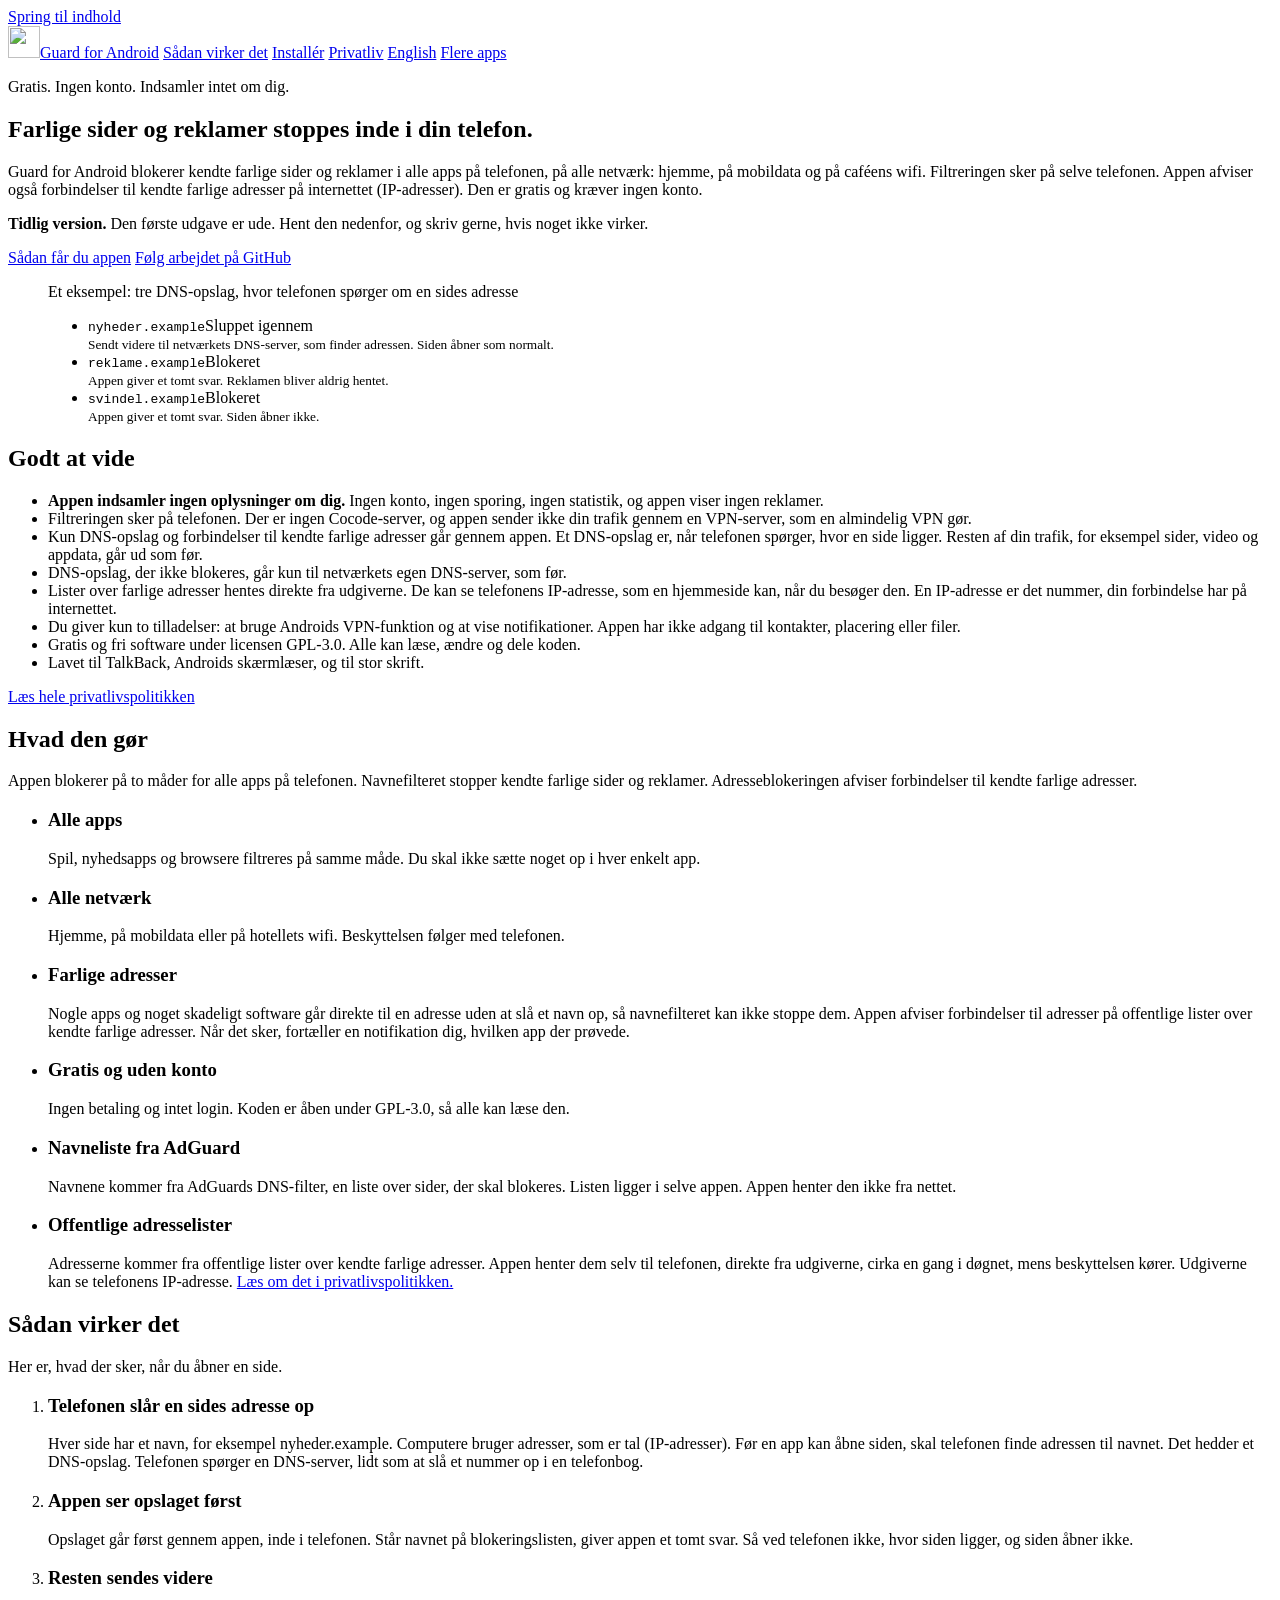
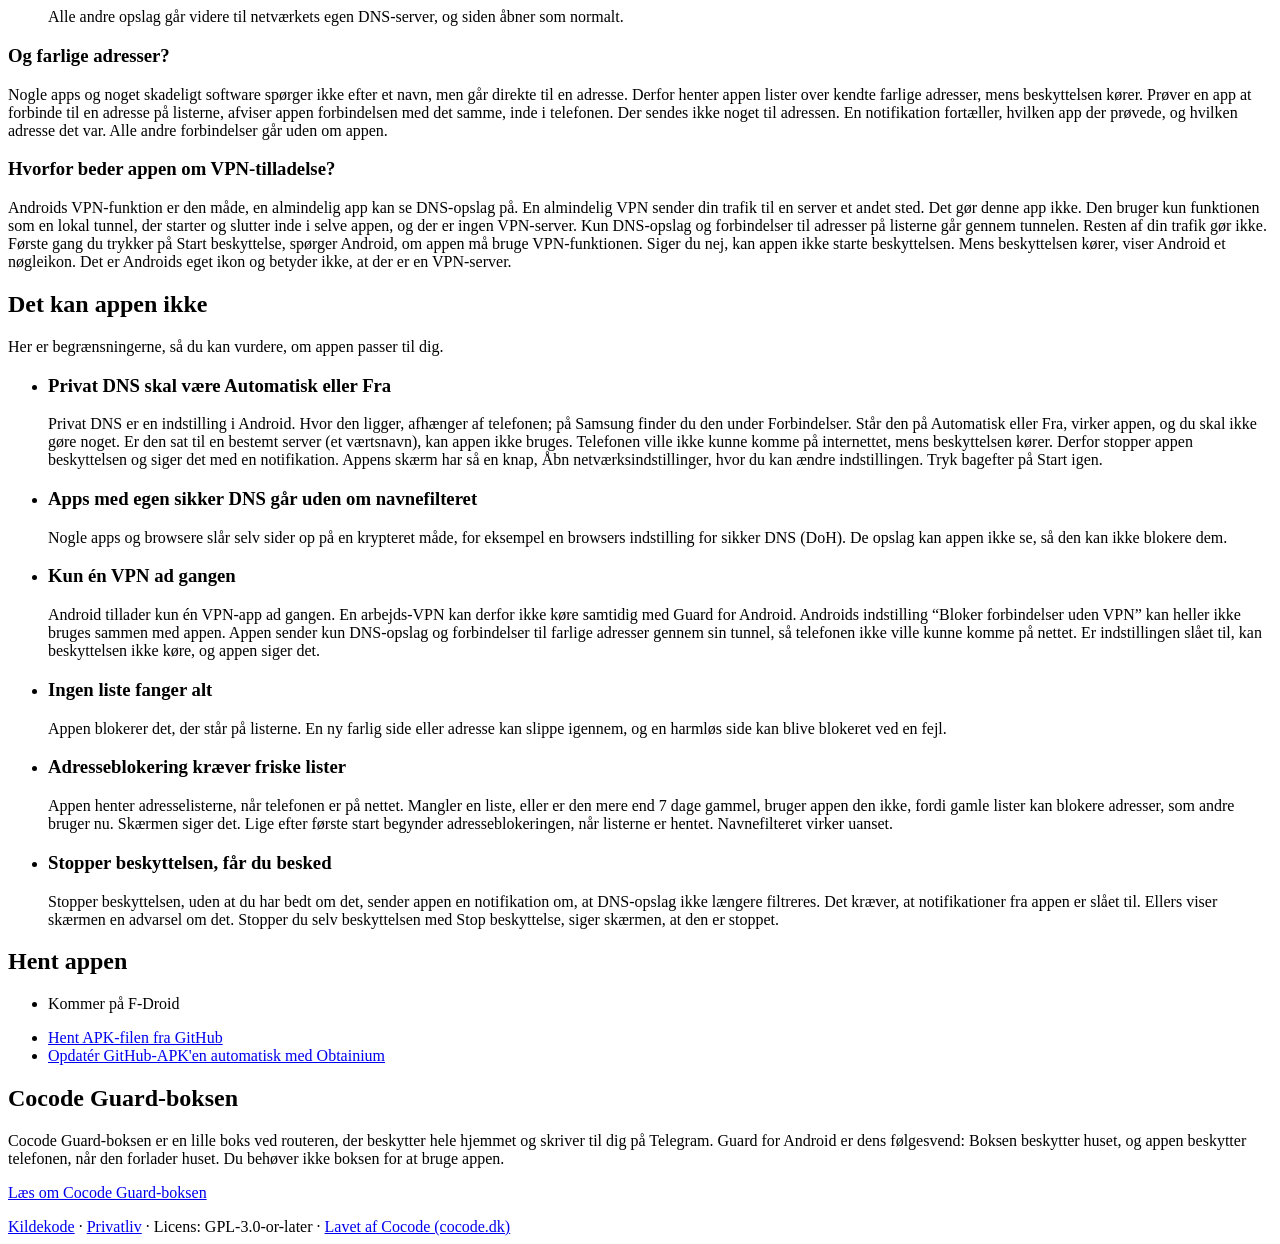
==== website/index.html @ 9f9aebf1 "chore: the cocode-apps publishing standard on the site, README and store listing - Site: the shared " ====
<!DOCTYPE html>
<html lang="da">
<head>
<meta charset="utf-8">
<meta name="viewport" content="width=device-width, initial-scale=1">
<title>Guard for Android: blokerer farlige sider og reklamer i alle apps</title>
<meta name="description" content="Gratis app, der blokerer farlige sider, farlige adresser og reklamer i alle apps på Android, på alle netværk. Den virker på telefonen, uden konto og uden en server, som vi driver. Den første version er ude.">
<meta name="theme-color" content="#0f1e36">
<link rel="canonical" href="https://android.guard.cocode.dk/">
<link rel="alternate" hreflang="da" href="https://android.guard.cocode.dk/">
<link rel="alternate" hreflang="en" href="https://android.guard.cocode.dk/en/">
<link rel="alternate" hreflang="x-default" href="https://android.guard.cocode.dk/">
<meta property="og:type" content="website">
<meta property="og:site_name" content="Guard for Android">
<meta property="og:title" content="Guard for Android: blokerer farlige sider og reklamer i alle apps">
<meta property="og:description" content="Gratis app, der blokerer farlige sider, farlige adresser og reklamer i alle apps på Android, på alle netværk. Den virker på telefonen, uden konto og uden en server, som vi driver. Den første version er ude.">
<meta property="og:url" content="https://android.guard.cocode.dk/">
<meta property="og:image" content="https://android.guard.cocode.dk/img/share.png">
<meta property="og:image:width" content="1024">
<meta property="og:image:height" content="500">
<meta property="og:image:alt" content="Guard for Android: ikonet og appens navn">
<meta name="twitter:card" content="summary_large_image">
<meta property="og:locale" content="da_DK">
<meta property="og:locale:alternate" content="en_GB">
<link rel="icon" type="image/svg+xml" href="/favicon.svg">
<link rel="preload" href="/fonts/schibsted-grotesk-latin.woff2" as="font" type="font/woff2" crossorigin>
<link rel="stylesheet" href="/styles.css">
<script type="application/ld+json">
{
 "@context": "https://schema.org",
 "@type": "MobileApplication",
 "name": "Guard for Android",
 "description": "Gratis app, der blokerer farlige sider, farlige adresser og reklamer i alle apps på Android, på alle netværk. Den virker på telefonen, uden konto og uden en server, som vi driver. Den første version er ude.",
 "url": "https://android.guard.cocode.dk/",
 "operatingSystem": "Android",
 "applicationCategory": "SecurityApplication",
 "inLanguage": "da",
 "offers": {
  "@type": "Offer",
  "price": "0",
  "priceCurrency": "DKK"
 },
 "author": {
  "@type": "Person",
  "name": "Babak Bandpey",
  "url": "https://cocode.dk"
 },
 "license": "https://www.gnu.org/licenses/gpl-3.0.html"
}
</script>
<script type="module" src="/webmcp.js"></script>
</head>
<body>
<header class="night">
  <div class="wrap bar">
    <!-- cocode-apps:nav:start -->
<link rel="stylesheet" href="/css/cocode-nav.css">
<a class="skip" href="#main">Spring til indhold</a>
<nav class="cocode-nav" aria-label="Guard for Android">
  <a class="brand" href="/" data-nav="home" aria-current="page"><img src="/img/icon.png" alt="" width="32" height="32">Guard for Android</a>
  <a href="/#how" data-nav="how">Sådan virker det</a>
  <a href="/#install" data-nav="install">Installér</a>
  <a href="/privacy/" data-nav="privacy">Privatliv</a>
  <a href="/en/" hreflang="en" lang="en" data-nav="lang">English</a>
  <a href="https://cocode.dk/" data-nav="more">Flere apps</a>
</nav>
<!-- cocode-apps:nav:end -->
  </div>
</header>
<main id="main" tabindex="-1">
<section class="night hero">
  <div class="wrap hero-grid">
    <div>
      <p class="eyebrow">Gratis. Ingen konto. Indsamler intet om dig.</p>
      <h1>Farlige sider og reklamer stoppes inde i din telefon.</h1>
      <p class="lede">Guard for Android blokerer kendte farlige sider og reklamer i alle apps på telefonen, på alle netværk: hjemme, på mobildata og på caféens wifi. Filtreringen sker på selve telefonen. Appen afviser også forbindelser til kendte farlige adresser på internettet (IP-adresser). Den er gratis og kræver ingen konto.</p>
      <p class="status"><strong>Tidlig version.</strong> Den første udgave er ude. Hent den nedenfor, og skriv gerne, hvis noget ikke virker.</p>
      <div class="actions">
        <a class="btn" href="#install">Sådan får du appen</a>
        <a class="more" href="https://github.com/cocodedk/guard-android">Følg arbejdet på GitHub</a>
      </div>
    </div>
    <figure class="log">
      <figcaption>Et eksempel: tre DNS-opslag, hvor telefonen spørger om en sides adresse</figcaption>
      <ul role="list">
        <li><div class="row"><code>nyheder.example</code><span class="tag">Sluppet igennem</span></div><small>Sendt videre til netværkets DNS-server, som finder adressen. Siden åbner som normalt.</small></li>
        <li><div class="row"><code>reklame.example</code><span class="tag block">Blokeret</span></div><small>Appen giver et tomt svar. Reklamen bliver aldrig hentet.</small></li>
        <li><div class="row"><code>svindel.example</code><span class="tag block">Blokeret</span></div><small>Appen giver et tomt svar. Siden åbner ikke.</small></li>
      </ul>
    </figure>
  </div>
</section>

<section class="day" id="privacy-short" aria-labelledby="h-privacy">
  <div class="wrap">
    <h2 id="h-privacy">Godt at vide</h2>
    <ul class="checks" role="list">
      <li><strong>Appen indsamler ingen oplysninger om dig.</strong> Ingen konto, ingen sporing, ingen statistik, og appen viser ingen reklamer.</li>
      <li>Filtreringen sker på telefonen. Der er ingen Cocode-server, og appen sender ikke din trafik gennem en VPN-server, som en almindelig VPN gør.</li>
      <li>Kun DNS-opslag og forbindelser til kendte farlige adresser går gennem appen. Et DNS-opslag er, når telefonen spørger, hvor en side ligger. Resten af din trafik, for eksempel sider, video og appdata, går ud som før.</li>
      <li>DNS-opslag, der ikke blokeres, går kun til netværkets egen DNS-server, som før.</li>
      <li>Lister over farlige adresser hentes direkte fra udgiverne. De kan se telefonens IP-adresse, som en hjemmeside kan, når du besøger den. En IP-adresse er det nummer, din forbindelse har på internettet.</li>
      <li>Du giver kun to tilladelser: at bruge Androids VPN-funktion og at vise notifikationer. Appen har ikke adgang til kontakter, placering eller filer.</li>
      <li>Gratis og fri software under licensen GPL-3.0. Alle kan læse, ændre og dele koden.</li>
      <li>Lavet til TalkBack, Androids skærmlæser, og til stor skrift.</li>
    </ul>
    <p class="after"><a href="/privacy/">Læs hele privatlivspolitikken</a></p>
  </div>
</section>

<section class="day mist" id="what" aria-labelledby="h-what">
  <div class="wrap">
    <h2 id="h-what">Hvad den gør</h2>
    <p class="intro">Appen blokerer på to måder for alle apps på telefonen. Navnefilteret stopper kendte farlige sider og reklamer. Adresseblokeringen afviser forbindelser til kendte farlige adresser.</p>
    <ul class="cards" role="list">
      <li><h3>Alle apps</h3><p>Spil, nyhedsapps og browsere filtreres på samme måde. Du skal ikke sætte noget op i hver enkelt app.</p></li>
      <li><h3>Alle netværk</h3><p>Hjemme, på mobildata eller på hotellets wifi. Beskyttelsen følger med telefonen.</p></li>
      <li><h3>Farlige adresser</h3><p>Nogle apps og noget skadeligt software går direkte til en adresse uden at slå et navn op, så navnefilteret kan ikke stoppe dem. Appen afviser forbindelser til adresser på offentlige lister over kendte farlige adresser. Når det sker, fortæller en notifikation dig, hvilken app der prøvede.</p></li>
      <li><h3>Gratis og uden konto</h3><p>Ingen betaling og intet login. Koden er åben under GPL-3.0, så alle kan læse den.</p></li>
      <li><h3>Navneliste fra AdGuard</h3><p>Navnene kommer fra AdGuards DNS-filter, en liste over sider, der skal blokeres. Listen ligger i selve appen. Appen henter den ikke fra nettet.</p></li>
      <li><h3>Offentlige adresselister</h3><p>Adresserne kommer fra offentlige lister over kendte farlige adresser. Appen henter dem selv til telefonen, direkte fra udgiverne, cirka en gang i døgnet, mens beskyttelsen kører. Udgiverne kan se telefonens IP-adresse. <a href="/privacy/">Læs om det i privatlivspolitikken.</a></p></li>
    </ul>
  </div>
</section>

<section class="day" id="how" aria-labelledby="h-how">
  <div class="wrap">
    <h2 id="h-how">Sådan virker det</h2>
    <p class="intro">Her er, hvad der sker, når du åbner en side.</p>
    <ol class="steps" role="list">
      <li><h3>Telefonen slår en sides adresse op</h3><p>Hver side har et navn, for eksempel nyheder.example. Computere bruger adresser, som er tal (IP-adresser). Før en app kan åbne siden, skal telefonen finde adressen til navnet. Det hedder et DNS-opslag. Telefonen spørger en DNS-server, lidt som at slå et nummer op i en telefonbog.</p></li>
      <li><h3>Appen ser opslaget først</h3><p>Opslaget går først gennem appen, inde i telefonen. Står navnet på blokeringslisten, giver appen et tomt svar. Så ved telefonen ikke, hvor siden ligger, og siden åbner ikke.</p></li>
      <li><h3>Resten sendes videre</h3><p>Alle andre opslag går videre til netværkets egen DNS-server, og siden åbner som normalt.</p></li>
    </ol>
    <div class="why">
      <h3>Og farlige adresser?</h3>
      <p>Nogle apps og noget skadeligt software spørger ikke efter et navn, men går direkte til en adresse. Derfor henter appen lister over kendte farlige adresser, mens beskyttelsen kører. Prøver en app at forbinde til en adresse på listerne, afviser appen forbindelsen med det samme, inde i telefonen. Der sendes ikke noget til adressen. En notifikation fortæller, hvilken app der prøvede, og hvilken adresse det var. Alle andre forbindelser går uden om appen.</p>
    </div>
    <div class="why">
      <h3>Hvorfor beder appen om VPN-tilladelse?</h3>
      <p>Androids VPN-funktion er den måde, en almindelig app kan se DNS-opslag på. En almindelig VPN sender din trafik til en server et andet sted. Det gør denne app ikke. Den bruger kun funktionen som en lokal tunnel, der starter og slutter inde i selve appen, og der er ingen VPN-server. Kun DNS-opslag og forbindelser til adresser på listerne går gennem tunnelen. Resten af din trafik gør ikke. Første gang du trykker på Start beskyttelse, spørger Android, om appen må bruge VPN-funktionen. Siger du nej, kan appen ikke starte beskyttelsen. Mens beskyttelsen kører, viser Android et nøgleikon. Det er Androids eget ikon og betyder ikke, at der er en VPN-server.</p>
    </div>
  </div>
</section>


<section class="day mist" id="limits" aria-labelledby="h-limits">
  <div class="wrap">
    <h2 id="h-limits">Det kan appen ikke</h2>
    <p class="intro">Her er begrænsningerne, så du kan vurdere, om appen passer til dig.</p>
    <ul class="cards" role="list">
      <li><h3>Privat DNS skal være Automatisk eller Fra</h3><p>Privat DNS er en indstilling i Android. Hvor den ligger, afhænger af telefonen; på Samsung finder du den under Forbindelser. Står den på Automatisk eller Fra, virker appen, og du skal ikke gøre noget. Er den sat til en bestemt server (et værtsnavn), kan appen ikke bruges. Telefonen ville ikke kunne komme på internettet, mens beskyttelsen kører. Derfor stopper appen beskyttelsen og siger det med en notifikation. Appens skærm har så en knap, Åbn netværksindstillinger, hvor du kan ændre indstillingen. Tryk bagefter på Start igen.</p></li>
      <li><h3>Apps med egen sikker DNS går uden om navnefilteret</h3><p>Nogle apps og browsere slår selv sider op på en krypteret måde, for eksempel en browsers indstilling for sikker DNS (DoH). De opslag kan appen ikke se, så den kan ikke blokere dem.</p></li>
      <li><h3>Kun én VPN ad gangen</h3><p>Android tillader kun én VPN-app ad gangen. En arbejds-VPN kan derfor ikke køre samtidig med Guard for Android. Androids indstilling “Bloker forbindelser uden VPN” kan heller ikke bruges sammen med appen. Appen sender kun DNS-opslag og forbindelser til farlige adresser gennem sin tunnel, så telefonen ikke ville kunne komme på nettet. Er indstillingen slået til, kan beskyttelsen ikke køre, og appen siger det.</p></li>
      <li><h3>Ingen liste fanger alt</h3><p>Appen blokerer det, der står på listerne. En ny farlig side eller adresse kan slippe igennem, og en harmløs side kan blive blokeret ved en fejl.</p></li>
      <li><h3>Adresseblokering kræver friske lister</h3><p>Appen henter adresselisterne, når telefonen er på nettet. Mangler en liste, eller er den mere end 7 dage gammel, bruger appen den ikke, fordi gamle lister kan blokere adresser, som andre bruger nu. Skærmen siger det. Lige efter første start begynder adresseblokeringen, når listerne er hentet. Navnefilteret virker uanset.</p></li>
      <li><h3>Stopper beskyttelsen, får du besked</h3><p>Stopper beskyttelsen, uden at du har bedt om det, sender appen en notifikation om, at DNS-opslag ikke længere filtreres. Det kræver, at notifikationer fra appen er slået til. Ellers viser skærmen en advarsel om det. Stopper du selv beskyttelsen med Stop beskyttelse, siger skærmen, at den er stoppet.</p></li>
    </ul>
  </div>
</section>

<section class="day" id="install" aria-labelledby="h-install">
  <div class="wrap">
    <h2 id="h-install">Hent appen</h2>
    <!-- cocode-apps:install:start -->
<ul class="install" role="list">
  <li><p class="fdroid-soon">Kommer på F-Droid</p></li>
  <li><a href="https://github.com/cocodedk/guard-android/releases/latest/download/GuardAndroid.apk">Hent APK-filen fra GitHub</a></li>
  <li><a href="https://apps.obtainium.imranr.dev/redirect?r=obtainium://add/https://github.com/cocodedk/guard-android">Opdatér GitHub-APK&#x27;en automatisk med Obtainium</a></li>
</ul>
<!-- cocode-apps:install:end -->
  </div>
</section>

<section class="day mist" id="box" aria-labelledby="h-box">
  <div class="wrap">
    <h2 id="h-box">Cocode Guard-boksen</h2>
    <p class="box-text">Cocode Guard-boksen er en lille boks ved routeren, der beskytter hele hjemmet og skriver til dig på Telegram. Guard for Android er dens følgesvend: Boksen beskytter huset, og appen beskytter telefonen, når den forlader huset. Du behøver ikke boksen for at bruge appen.</p>
    <p class="box-link"><a class="btn dark" href="https://guard.cocode.dk/">Læs om Cocode Guard-boksen</a></p>
  </div>
</section>
</main>

<div class="night"><div class="wrap foot"><!-- cocode-apps:footer:start -->
<footer class="cocode-footer">
  <a href="https://github.com/cocodedk/guard-android">Kildekode</a> ·
  <a href="/privacy/">Privatliv</a> ·
  Licens: GPL-3.0-or-later ·
  <a href="https://cocode.dk/">Lavet af Cocode (cocode.dk)</a>
</footer>
<!-- cocode-apps:footer:end --></div></div>
</body>
</html>
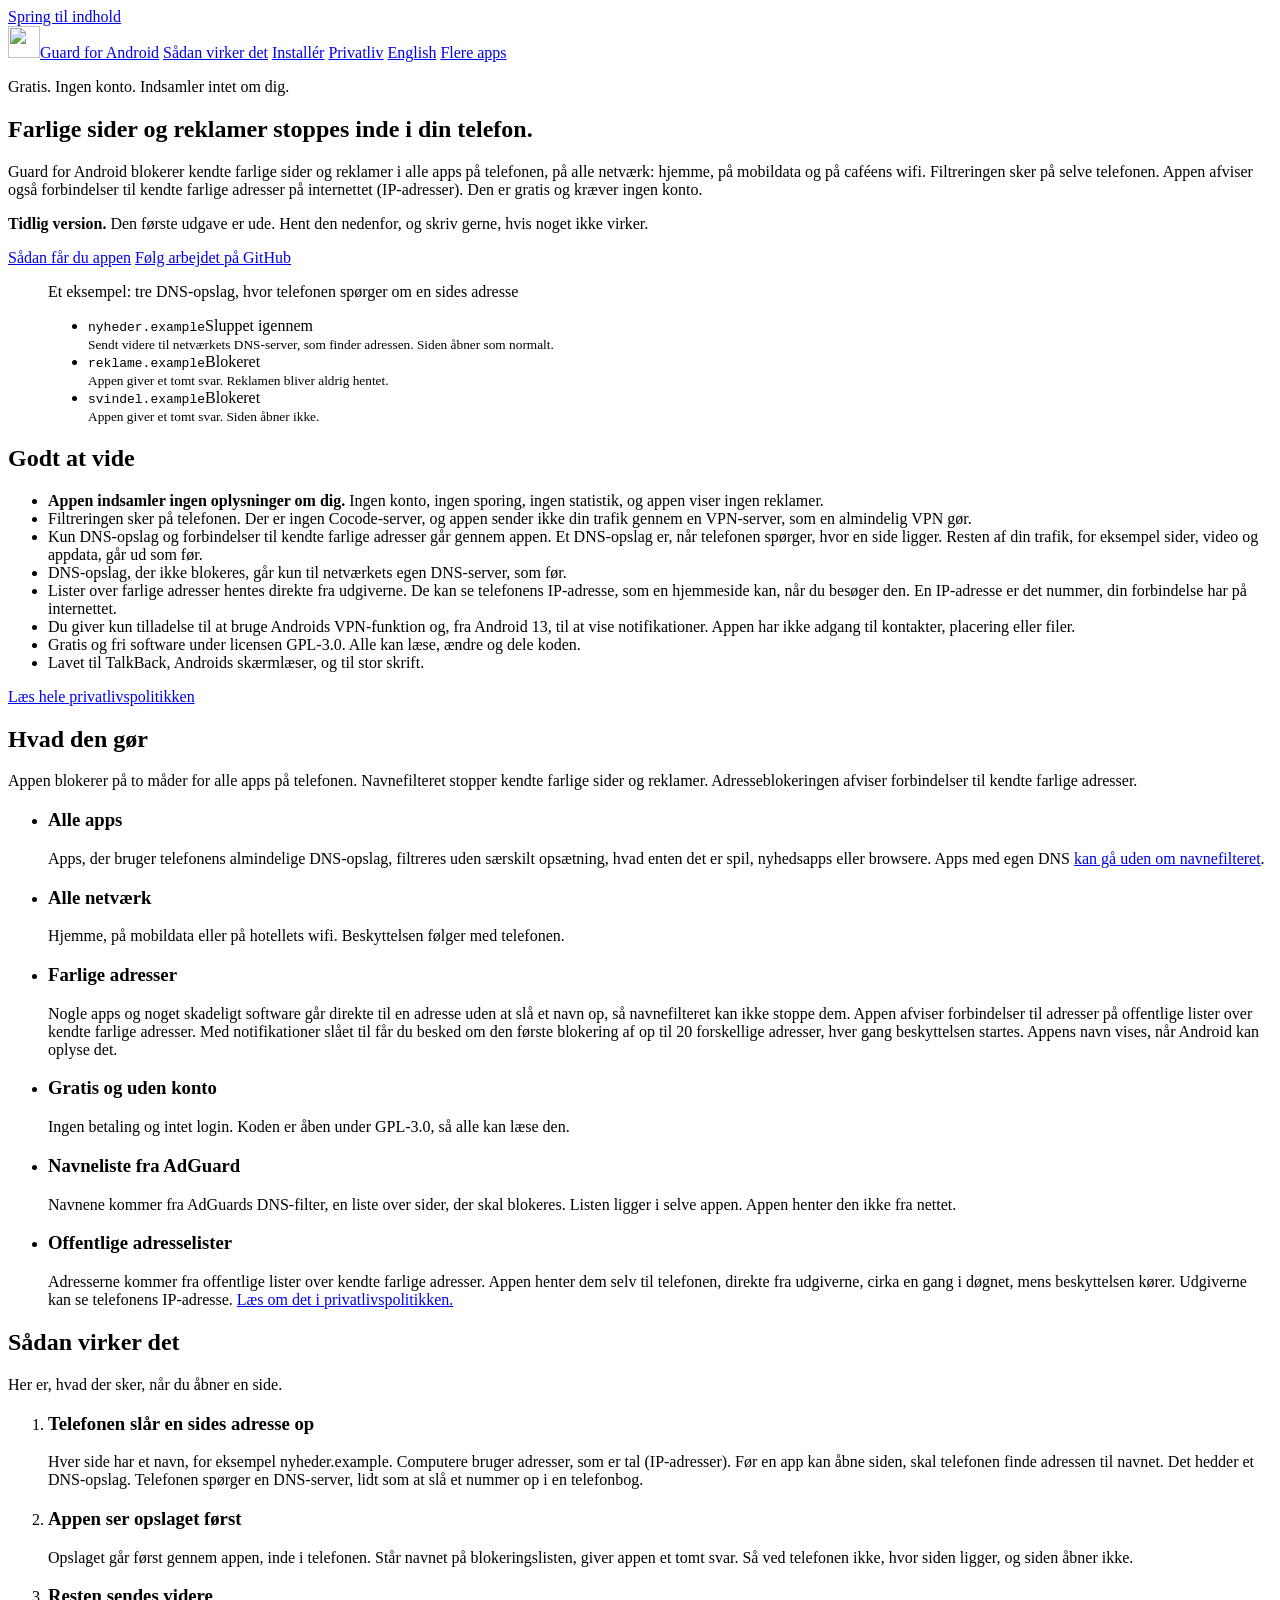
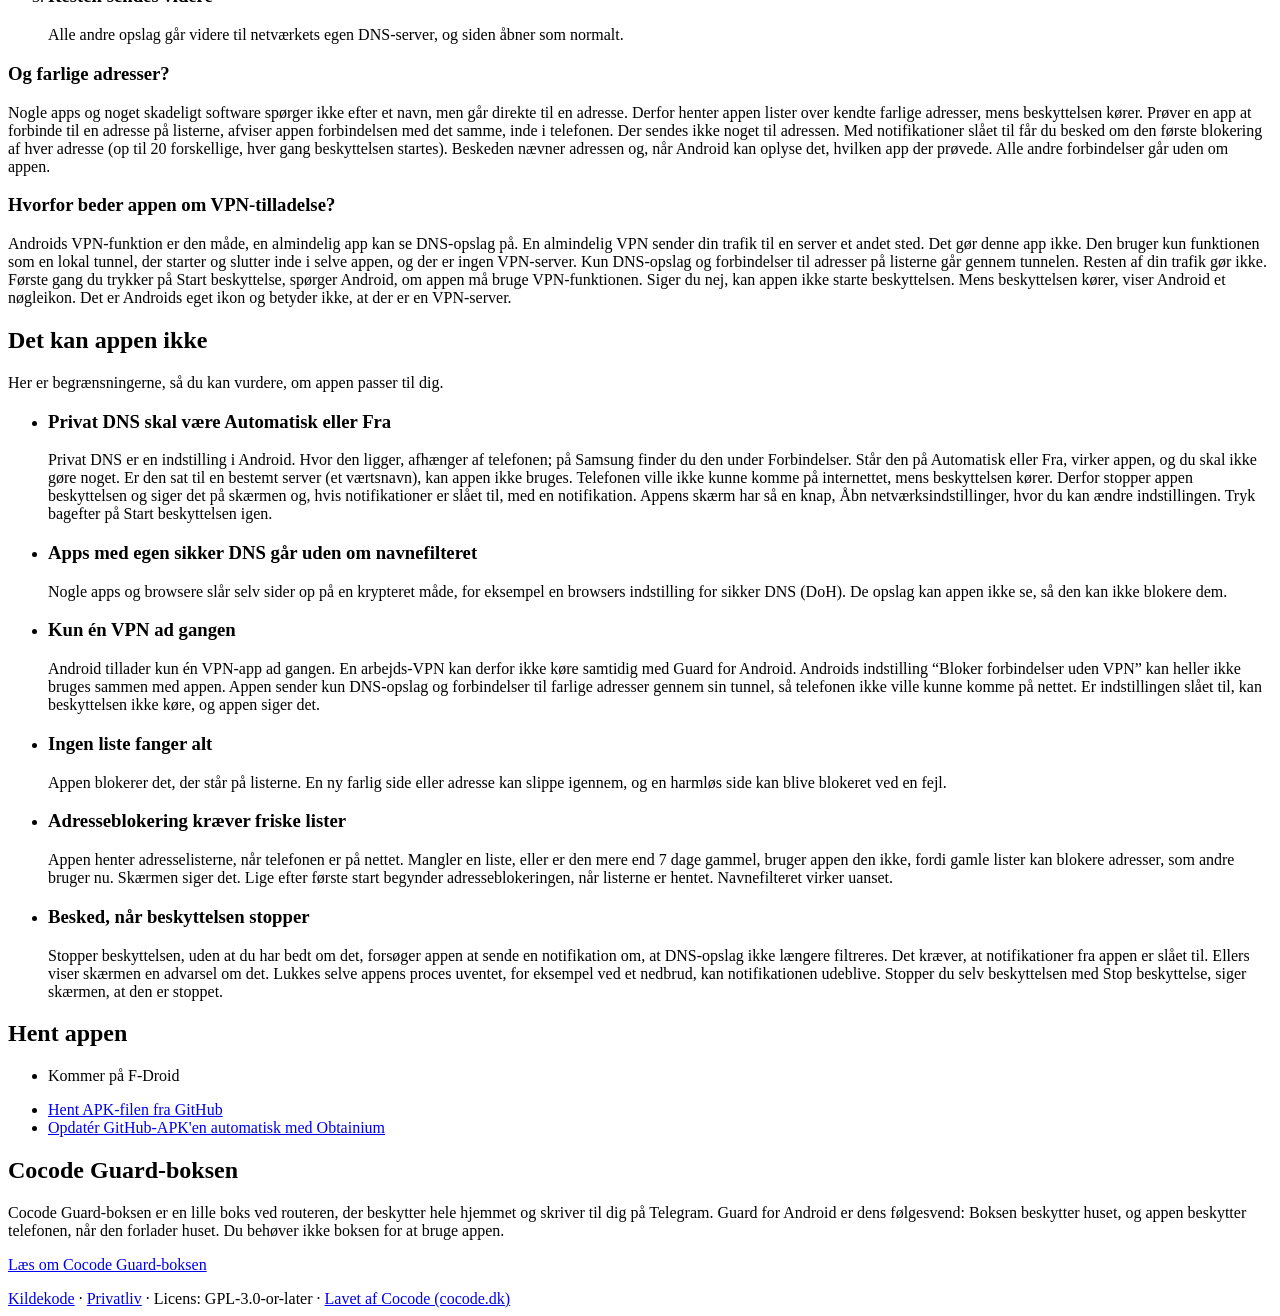
==== commit 41b18e91: "fix: every customer-facing text checked and corrected Every finding of the text audit was checked ag" ====
--- a/website/index.html
+++ b/website/index.html
@@ -100,7 +100,7 @@
       <li>Kun DNS-opslag og forbindelser til kendte farlige adresser går gennem appen. Et DNS-opslag er, når telefonen spørger, hvor en side ligger. Resten af din trafik, for eksempel sider, video og appdata, går ud som før.</li>
       <li>DNS-opslag, der ikke blokeres, går kun til netværkets egen DNS-server, som før.</li>
       <li>Lister over farlige adresser hentes direkte fra udgiverne. De kan se telefonens IP-adresse, som en hjemmeside kan, når du besøger den. En IP-adresse er det nummer, din forbindelse har på internettet.</li>
-      <li>Du giver kun to tilladelser: at bruge Androids VPN-funktion og at vise notifikationer. Appen har ikke adgang til kontakter, placering eller filer.</li>
+      <li>Du giver kun tilladelse til at bruge Androids VPN-funktion og, fra Android 13, til at vise notifikationer. Appen har ikke adgang til kontakter, placering eller filer.</li>
       <li>Gratis og fri software under licensen GPL-3.0. Alle kan læse, ændre og dele koden.</li>
       <li>Lavet til TalkBack, Androids skærmlæser, og til stor skrift.</li>
     </ul>
@@ -113,9 +113,9 @@
     <h2 id="h-what">Hvad den gør</h2>
     <p class="intro">Appen blokerer på to måder for alle apps på telefonen. Navnefilteret stopper kendte farlige sider og reklamer. Adresseblokeringen afviser forbindelser til kendte farlige adresser.</p>
     <ul class="cards" role="list">
-      <li><h3>Alle apps</h3><p>Spil, nyhedsapps og browsere filtreres på samme måde. Du skal ikke sætte noget op i hver enkelt app.</p></li>
+      <li><h3>Alle apps</h3><p>Apps, der bruger telefonens almindelige DNS-opslag, filtreres uden særskilt opsætning, hvad enten det er spil, nyhedsapps eller browsere. Apps med egen DNS <a href="#limits">kan gå uden om navnefilteret</a>.</p></li>
       <li><h3>Alle netværk</h3><p>Hjemme, på mobildata eller på hotellets wifi. Beskyttelsen følger med telefonen.</p></li>
-      <li><h3>Farlige adresser</h3><p>Nogle apps og noget skadeligt software går direkte til en adresse uden at slå et navn op, så navnefilteret kan ikke stoppe dem. Appen afviser forbindelser til adresser på offentlige lister over kendte farlige adresser. Når det sker, fortæller en notifikation dig, hvilken app der prøvede.</p></li>
+      <li><h3>Farlige adresser</h3><p>Nogle apps og noget skadeligt software går direkte til en adresse uden at slå et navn op, så navnefilteret kan ikke stoppe dem. Appen afviser forbindelser til adresser på offentlige lister over kendte farlige adresser. Med notifikationer slået til får du besked om den første blokering af op til 20 forskellige adresser, hver gang beskyttelsen startes. Appens navn vises, når Android kan oplyse det.</p></li>
       <li><h3>Gratis og uden konto</h3><p>Ingen betaling og intet login. Koden er åben under GPL-3.0, så alle kan læse den.</p></li>
       <li><h3>Navneliste fra AdGuard</h3><p>Navnene kommer fra AdGuards DNS-filter, en liste over sider, der skal blokeres. Listen ligger i selve appen. Appen henter den ikke fra nettet.</p></li>
       <li><h3>Offentlige adresselister</h3><p>Adresserne kommer fra offentlige lister over kendte farlige adresser. Appen henter dem selv til telefonen, direkte fra udgiverne, cirka en gang i døgnet, mens beskyttelsen kører. Udgiverne kan se telefonens IP-adresse. <a href="/privacy/">Læs om det i privatlivspolitikken.</a></p></li>
@@ -134,7 +134,7 @@
     </ol>
     <div class="why">
       <h3>Og farlige adresser?</h3>
-      <p>Nogle apps og noget skadeligt software spørger ikke efter et navn, men går direkte til en adresse. Derfor henter appen lister over kendte farlige adresser, mens beskyttelsen kører. Prøver en app at forbinde til en adresse på listerne, afviser appen forbindelsen med det samme, inde i telefonen. Der sendes ikke noget til adressen. En notifikation fortæller, hvilken app der prøvede, og hvilken adresse det var. Alle andre forbindelser går uden om appen.</p>
+      <p>Nogle apps og noget skadeligt software spørger ikke efter et navn, men går direkte til en adresse. Derfor henter appen lister over kendte farlige adresser, mens beskyttelsen kører. Prøver en app at forbinde til en adresse på listerne, afviser appen forbindelsen med det samme, inde i telefonen. Der sendes ikke noget til adressen. Med notifikationer slået til får du besked om den første blokering af hver adresse (op til 20 forskellige, hver gang beskyttelsen startes). Beskeden nævner adressen og, når Android kan oplyse det, hvilken app der prøvede. Alle andre forbindelser går uden om appen.</p>
     </div>
     <div class="why">
       <h3>Hvorfor beder appen om VPN-tilladelse?</h3>
@@ -149,12 +149,12 @@
     <h2 id="h-limits">Det kan appen ikke</h2>
     <p class="intro">Her er begrænsningerne, så du kan vurdere, om appen passer til dig.</p>
     <ul class="cards" role="list">
-      <li><h3>Privat DNS skal være Automatisk eller Fra</h3><p>Privat DNS er en indstilling i Android. Hvor den ligger, afhænger af telefonen; på Samsung finder du den under Forbindelser. Står den på Automatisk eller Fra, virker appen, og du skal ikke gøre noget. Er den sat til en bestemt server (et værtsnavn), kan appen ikke bruges. Telefonen ville ikke kunne komme på internettet, mens beskyttelsen kører. Derfor stopper appen beskyttelsen og siger det med en notifikation. Appens skærm har så en knap, Åbn netværksindstillinger, hvor du kan ændre indstillingen. Tryk bagefter på Start igen.</p></li>
+      <li><h3>Privat DNS skal være Automatisk eller Fra</h3><p>Privat DNS er en indstilling i Android. Hvor den ligger, afhænger af telefonen; på Samsung finder du den under Forbindelser. Står den på Automatisk eller Fra, virker appen, og du skal ikke gøre noget. Er den sat til en bestemt server (et værtsnavn), kan appen ikke bruges. Telefonen ville ikke kunne komme på internettet, mens beskyttelsen kører. Derfor stopper appen beskyttelsen og siger det på skærmen og, hvis notifikationer er slået til, med en notifikation. Appens skærm har så en knap, Åbn netværksindstillinger, hvor du kan ændre indstillingen. Tryk bagefter på Start beskyttelsen igen.</p></li>
       <li><h3>Apps med egen sikker DNS går uden om navnefilteret</h3><p>Nogle apps og browsere slår selv sider op på en krypteret måde, for eksempel en browsers indstilling for sikker DNS (DoH). De opslag kan appen ikke se, så den kan ikke blokere dem.</p></li>
       <li><h3>Kun én VPN ad gangen</h3><p>Android tillader kun én VPN-app ad gangen. En arbejds-VPN kan derfor ikke køre samtidig med Guard for Android. Androids indstilling “Bloker forbindelser uden VPN” kan heller ikke bruges sammen med appen. Appen sender kun DNS-opslag og forbindelser til farlige adresser gennem sin tunnel, så telefonen ikke ville kunne komme på nettet. Er indstillingen slået til, kan beskyttelsen ikke køre, og appen siger det.</p></li>
       <li><h3>Ingen liste fanger alt</h3><p>Appen blokerer det, der står på listerne. En ny farlig side eller adresse kan slippe igennem, og en harmløs side kan blive blokeret ved en fejl.</p></li>
       <li><h3>Adresseblokering kræver friske lister</h3><p>Appen henter adresselisterne, når telefonen er på nettet. Mangler en liste, eller er den mere end 7 dage gammel, bruger appen den ikke, fordi gamle lister kan blokere adresser, som andre bruger nu. Skærmen siger det. Lige efter første start begynder adresseblokeringen, når listerne er hentet. Navnefilteret virker uanset.</p></li>
-      <li><h3>Stopper beskyttelsen, får du besked</h3><p>Stopper beskyttelsen, uden at du har bedt om det, sender appen en notifikation om, at DNS-opslag ikke længere filtreres. Det kræver, at notifikationer fra appen er slået til. Ellers viser skærmen en advarsel om det. Stopper du selv beskyttelsen med Stop beskyttelse, siger skærmen, at den er stoppet.</p></li>
+      <li><h3>Besked, når beskyttelsen stopper</h3><p>Stopper beskyttelsen, uden at du har bedt om det, forsøger appen at sende en notifikation om, at DNS-opslag ikke længere filtreres. Det kræver, at notifikationer fra appen er slået til. Ellers viser skærmen en advarsel om det. Lukkes selve appens proces uventet, for eksempel ved et nedbrud, kan notifikationen udeblive. Stopper du selv beskyttelsen med Stop beskyttelse, siger skærmen, at den er stoppet.</p></li>
     </ul>
   </div>
 </section>
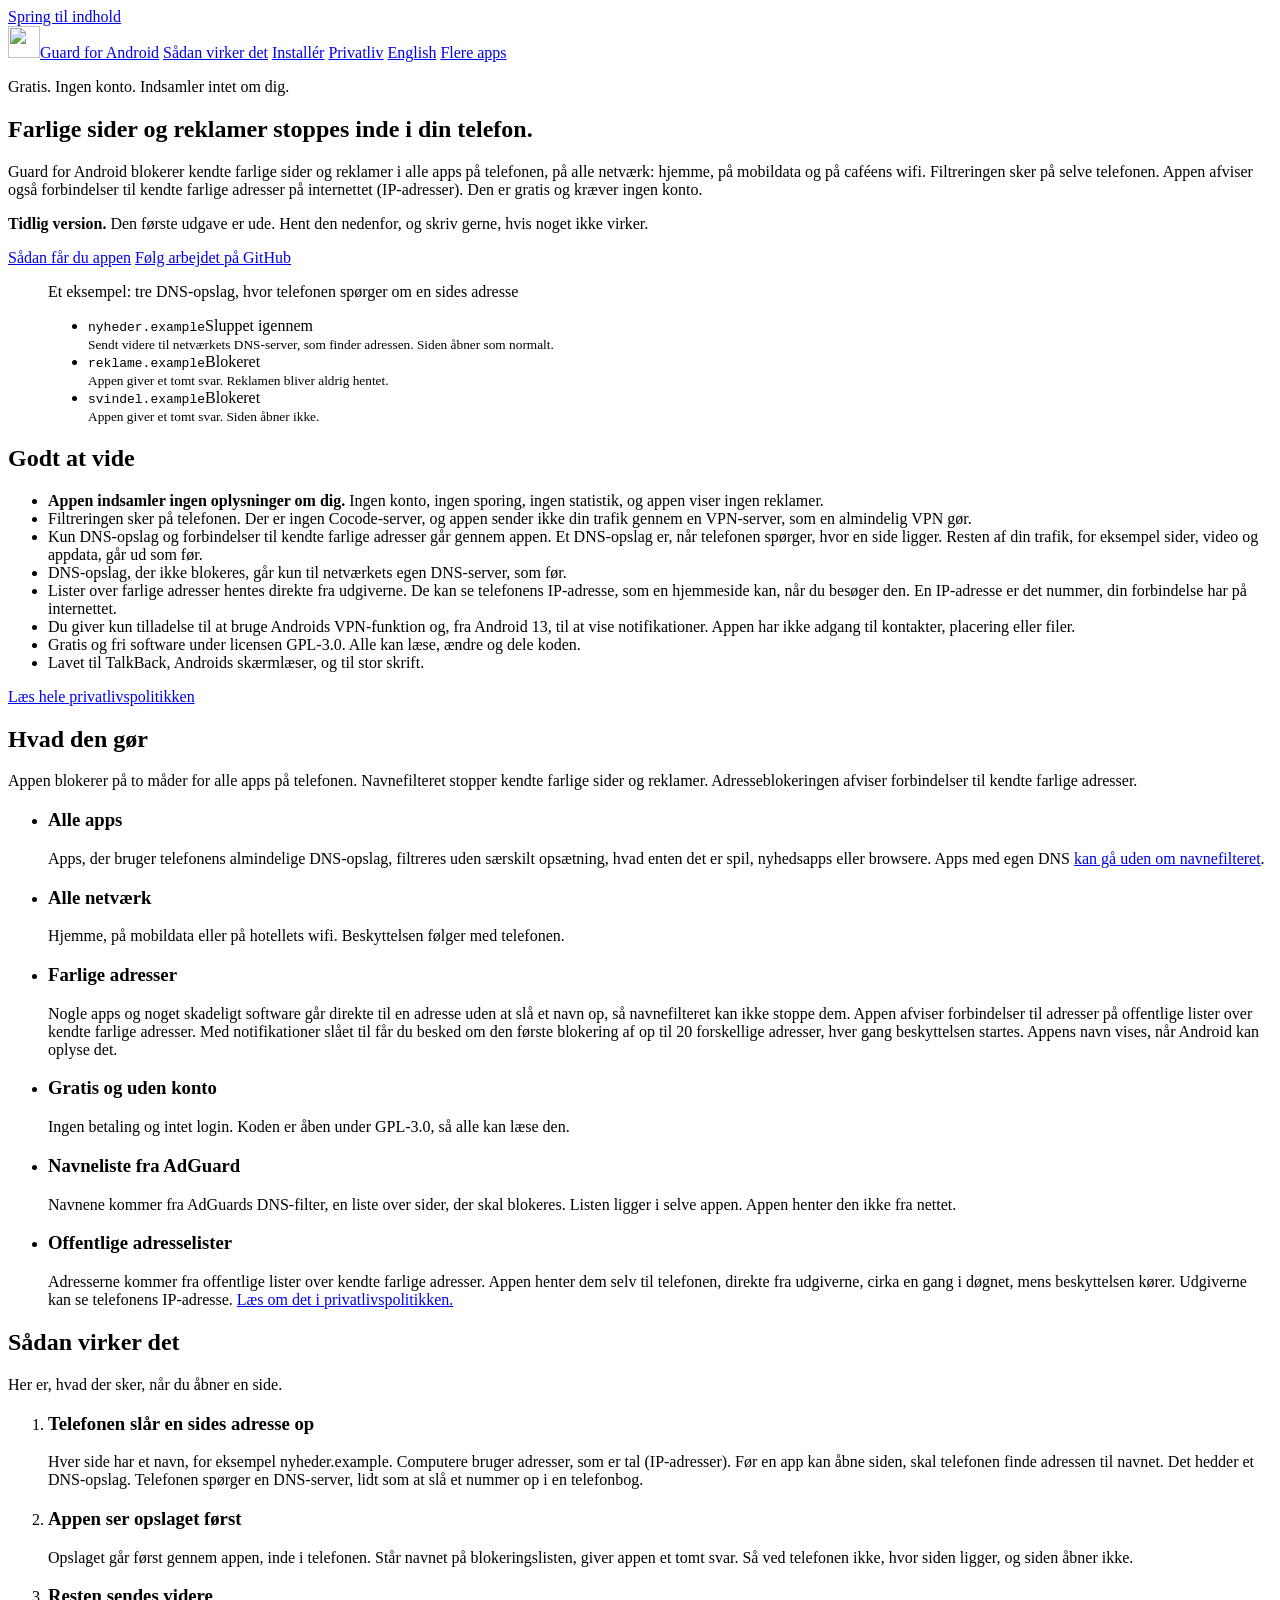
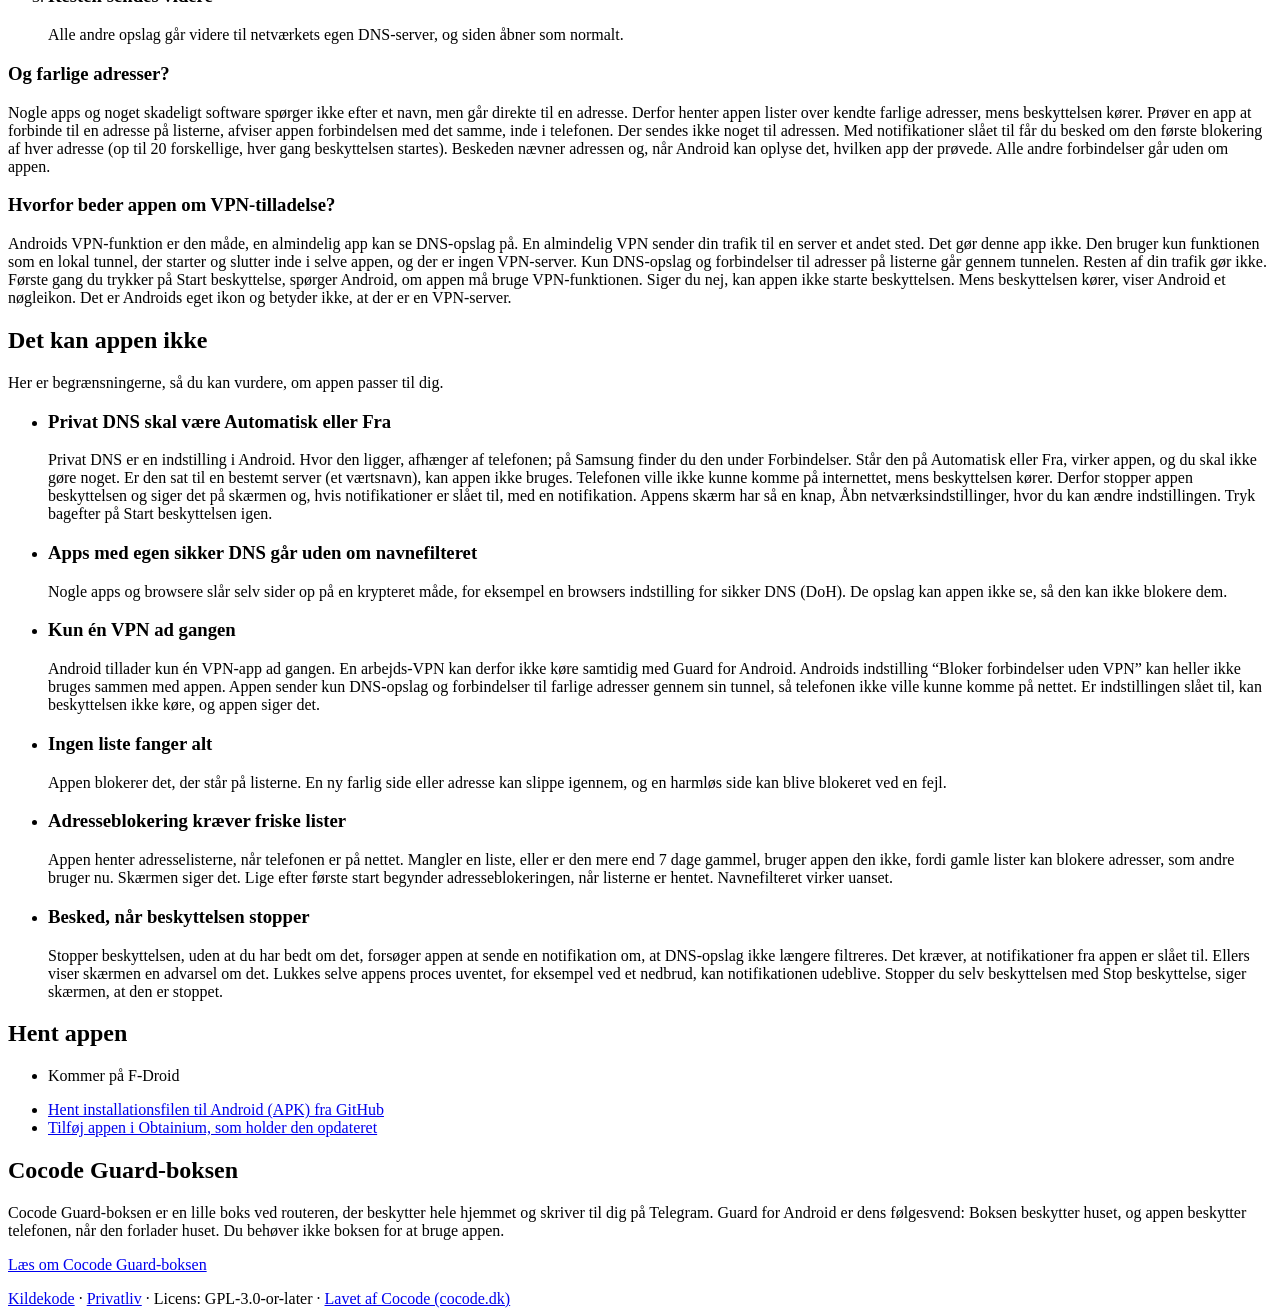
==== commit 6b359ffa: "chore: re-render the shared blocks with the updated cocode-apps labels The install labels are now "D" ====
--- a/website/index.html
+++ b/website/index.html
@@ -165,8 +165,8 @@
     <!-- cocode-apps:install:start -->
 <ul class="install" role="list">
   <li><p class="fdroid-soon">Kommer på F-Droid</p></li>
-  <li><a href="https://github.com/cocodedk/guard-android/releases/latest/download/GuardAndroid.apk">Hent APK-filen fra GitHub</a></li>
-  <li><a href="https://apps.obtainium.imranr.dev/redirect?r=obtainium://add/https://github.com/cocodedk/guard-android">Opdatér GitHub-APK&#x27;en automatisk med Obtainium</a></li>
+  <li><a href="https://github.com/cocodedk/guard-android/releases/latest/download/GuardAndroid.apk">Hent installationsfilen til Android (APK) fra GitHub</a></li>
+  <li><a href="https://apps.obtainium.imranr.dev/redirect?r=obtainium://add/https://github.com/cocodedk/guard-android">Tilføj appen i Obtainium, som holder den opdateret</a></li>
 </ul>
 <!-- cocode-apps:install:end -->
   </div>
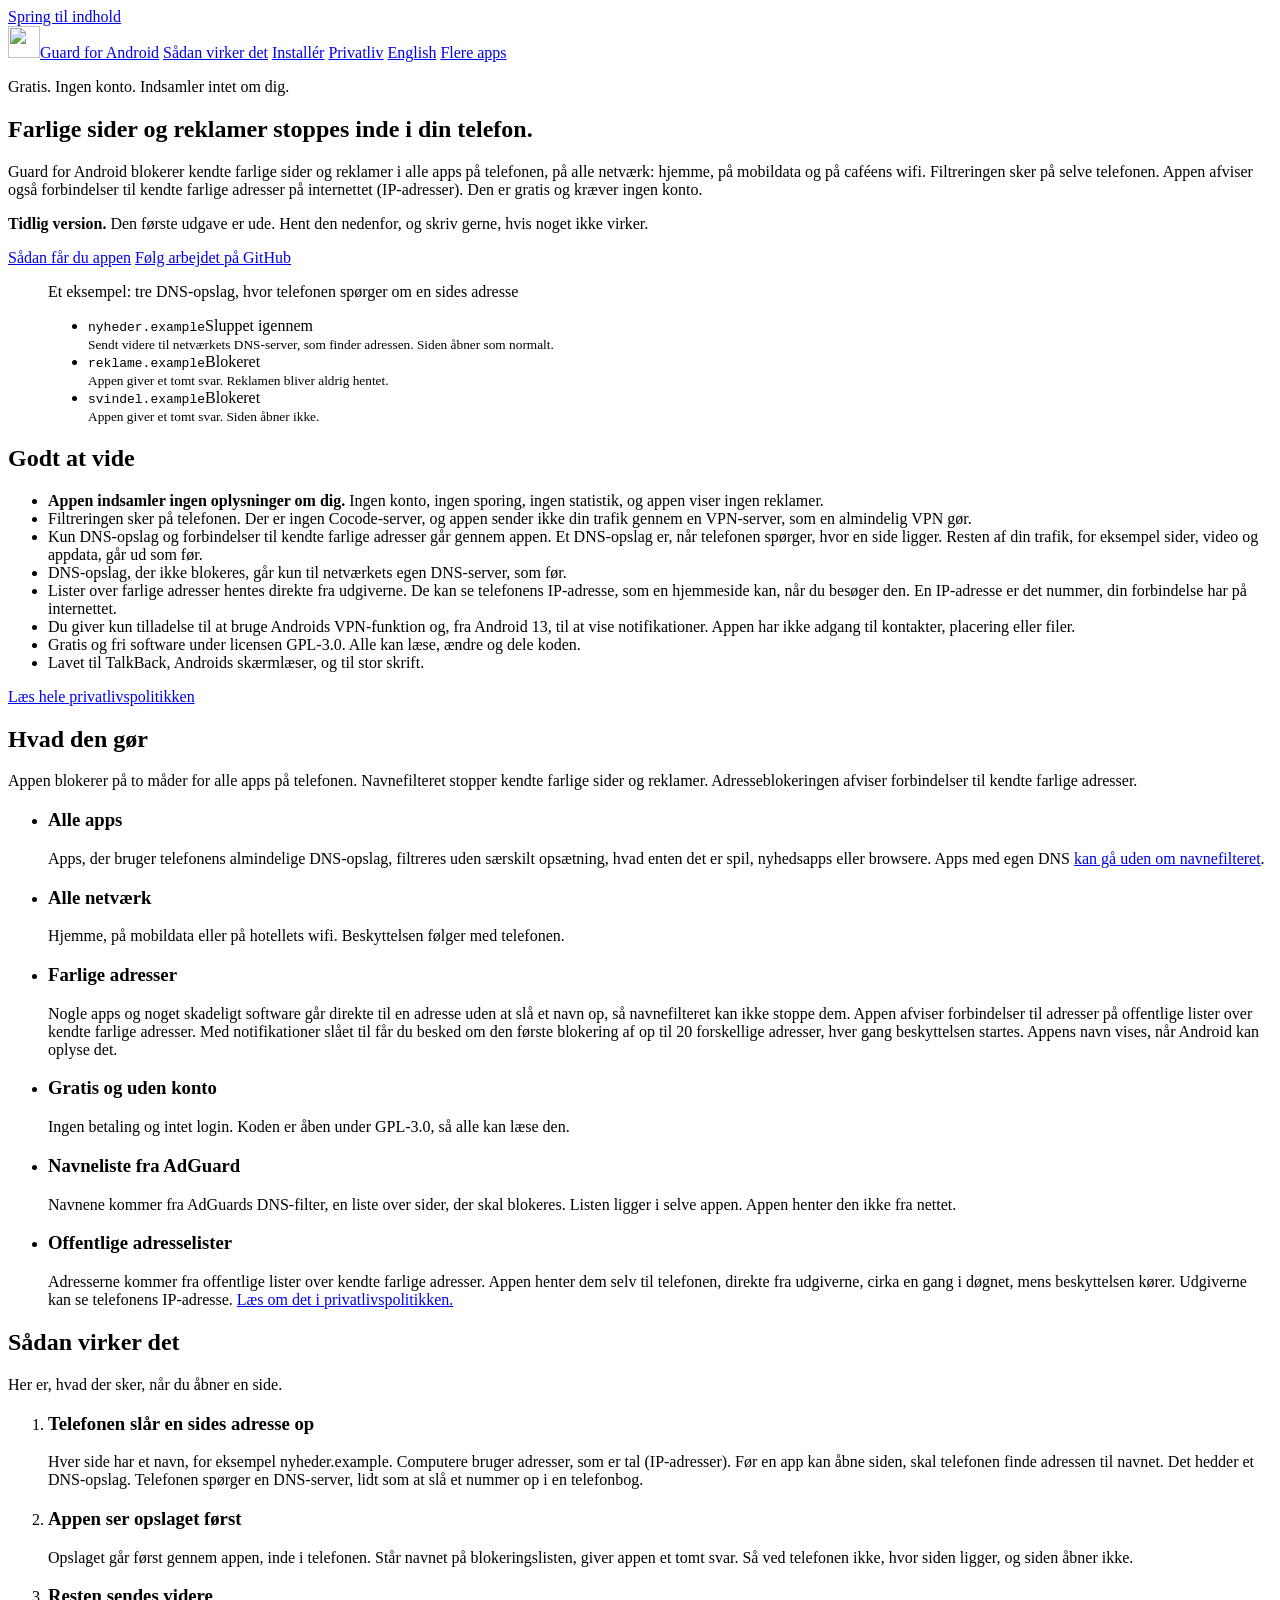
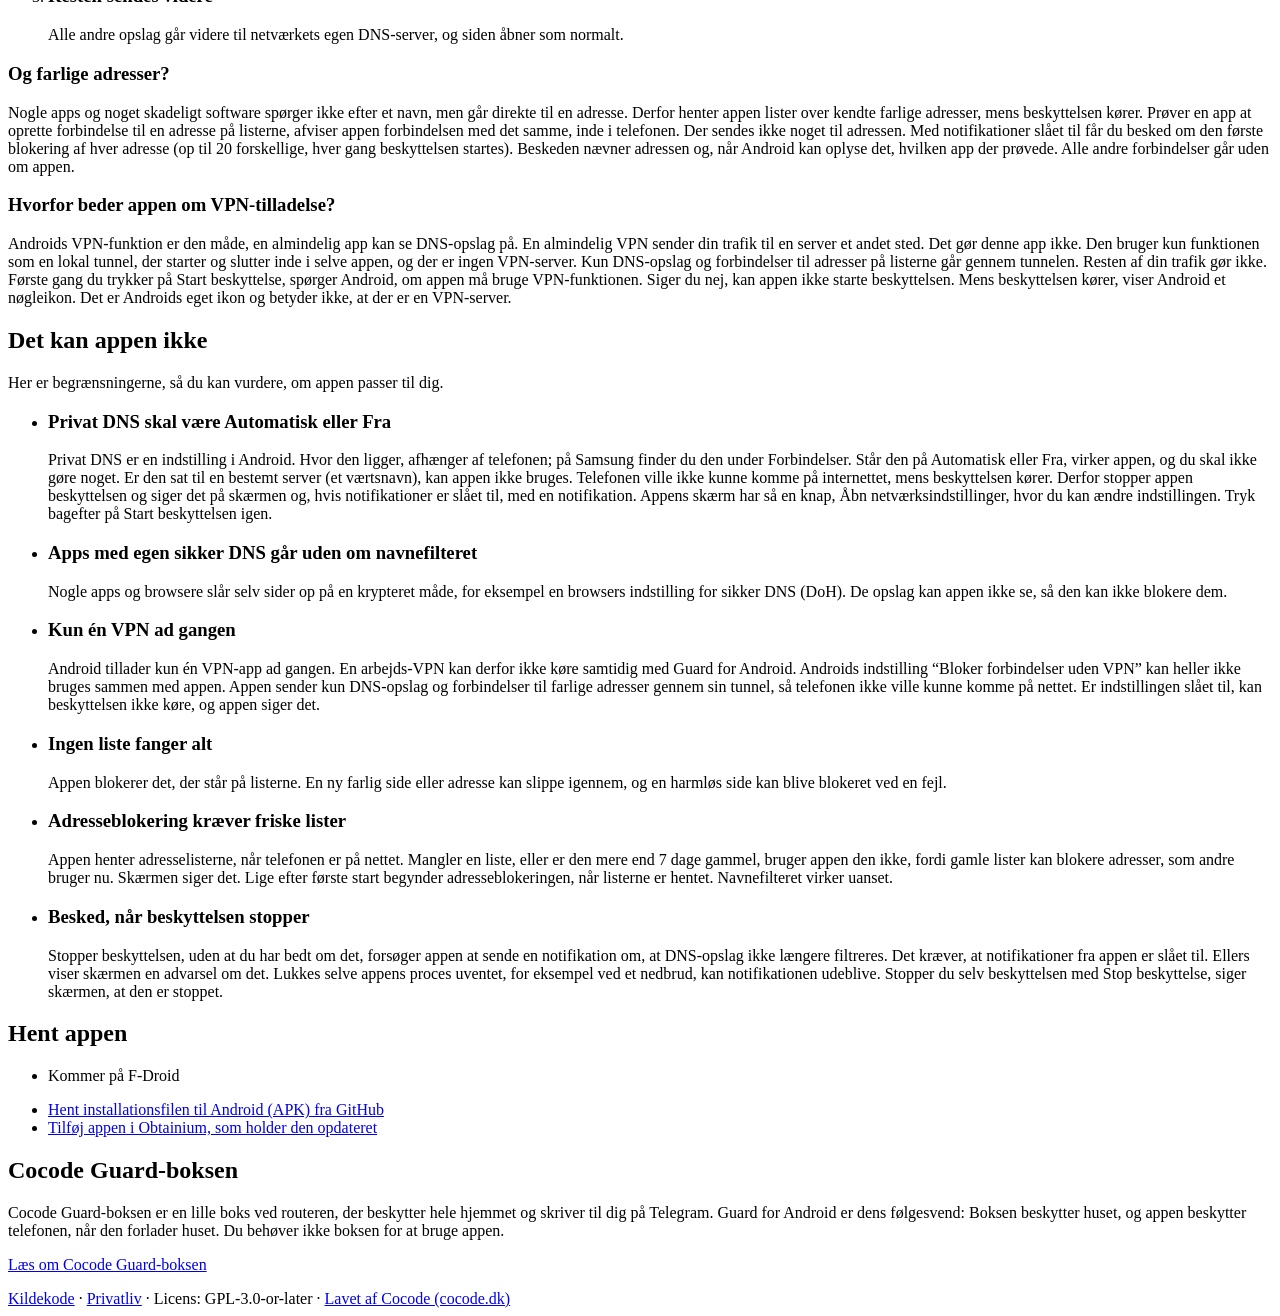
==== commit 79449735: "fix: an old address list stops being used at the next hourly check; natural Danish for "connect to" " ====
--- a/website/index.html
+++ b/website/index.html
@@ -134,7 +134,7 @@
     </ol>
     <div class="why">
       <h3>Og farlige adresser?</h3>
-      <p>Nogle apps og noget skadeligt software spørger ikke efter et navn, men går direkte til en adresse. Derfor henter appen lister over kendte farlige adresser, mens beskyttelsen kører. Prøver en app at forbinde til en adresse på listerne, afviser appen forbindelsen med det samme, inde i telefonen. Der sendes ikke noget til adressen. Med notifikationer slået til får du besked om den første blokering af hver adresse (op til 20 forskellige, hver gang beskyttelsen startes). Beskeden nævner adressen og, når Android kan oplyse det, hvilken app der prøvede. Alle andre forbindelser går uden om appen.</p>
+      <p>Nogle apps og noget skadeligt software spørger ikke efter et navn, men går direkte til en adresse. Derfor henter appen lister over kendte farlige adresser, mens beskyttelsen kører. Prøver en app at oprette forbindelse til en adresse på listerne, afviser appen forbindelsen med det samme, inde i telefonen. Der sendes ikke noget til adressen. Med notifikationer slået til får du besked om den første blokering af hver adresse (op til 20 forskellige, hver gang beskyttelsen startes). Beskeden nævner adressen og, når Android kan oplyse det, hvilken app der prøvede. Alle andre forbindelser går uden om appen.</p>
     </div>
     <div class="why">
       <h3>Hvorfor beder appen om VPN-tilladelse?</h3>
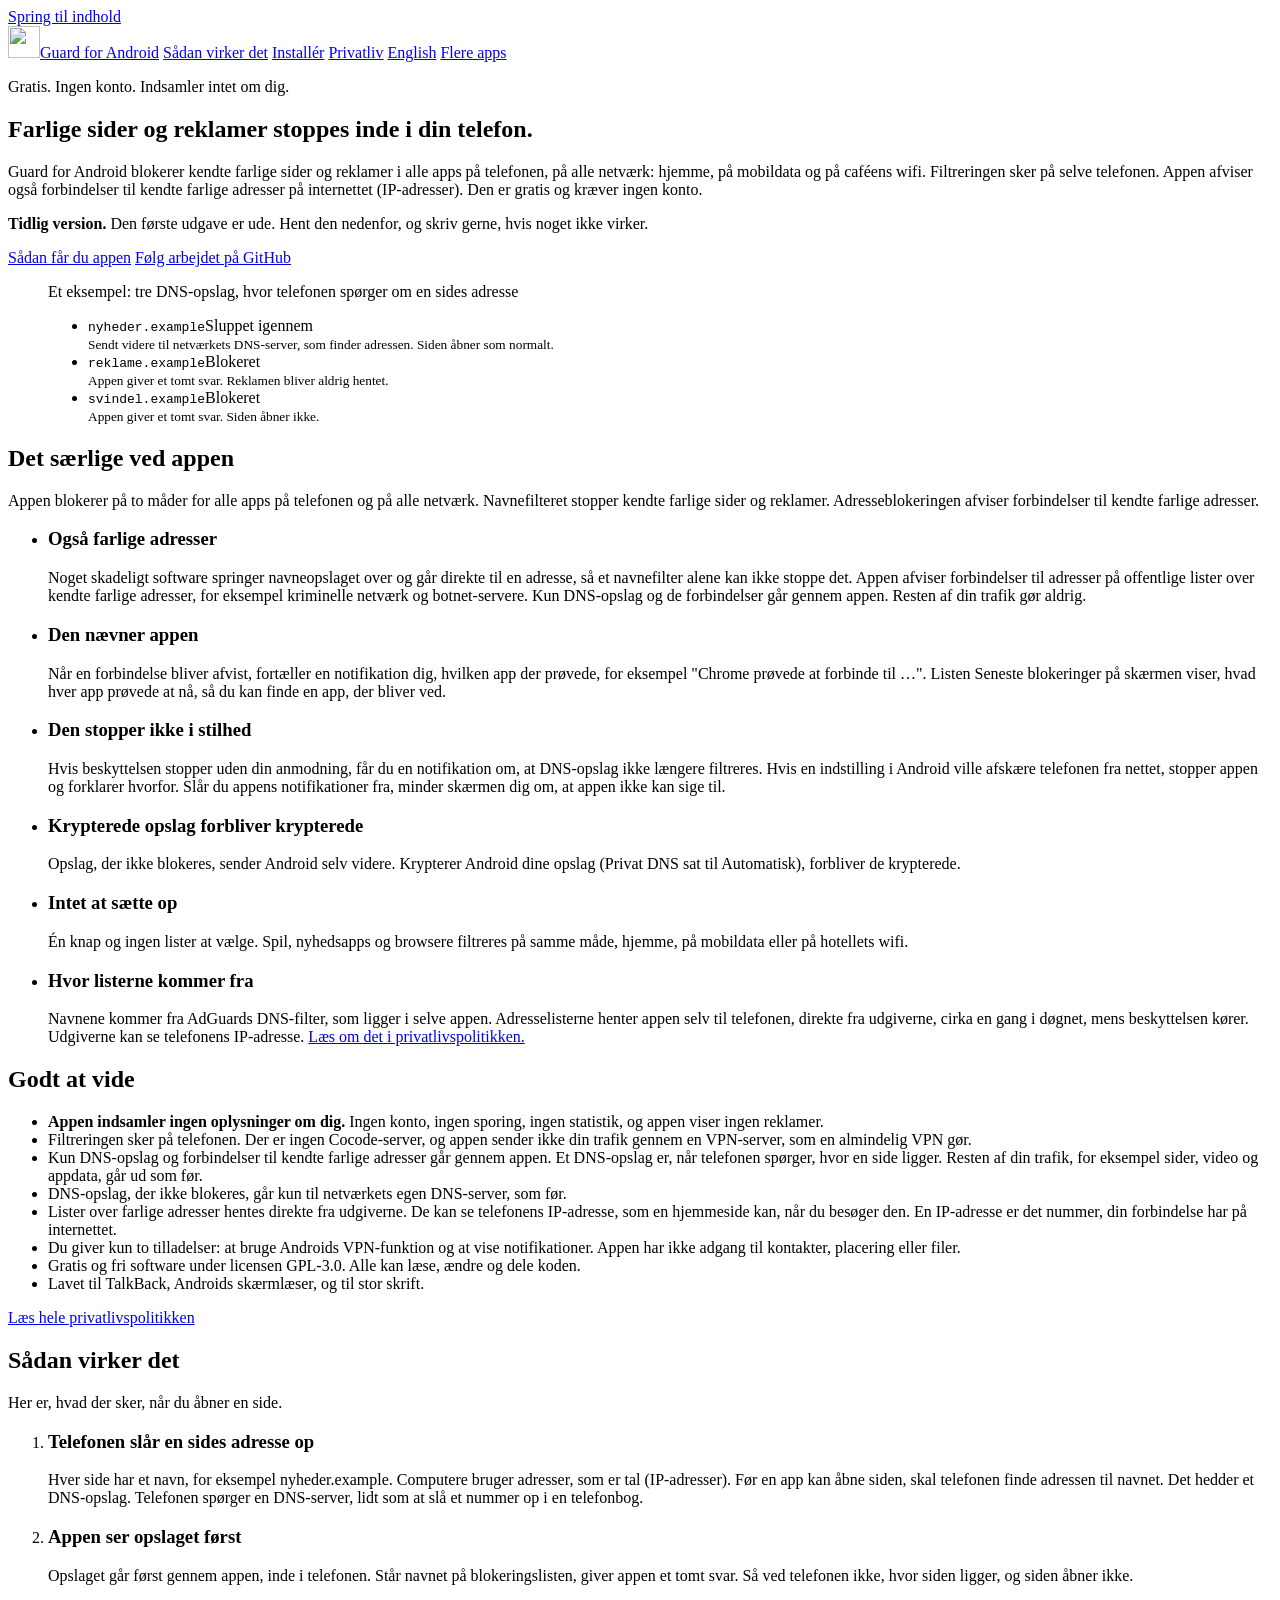
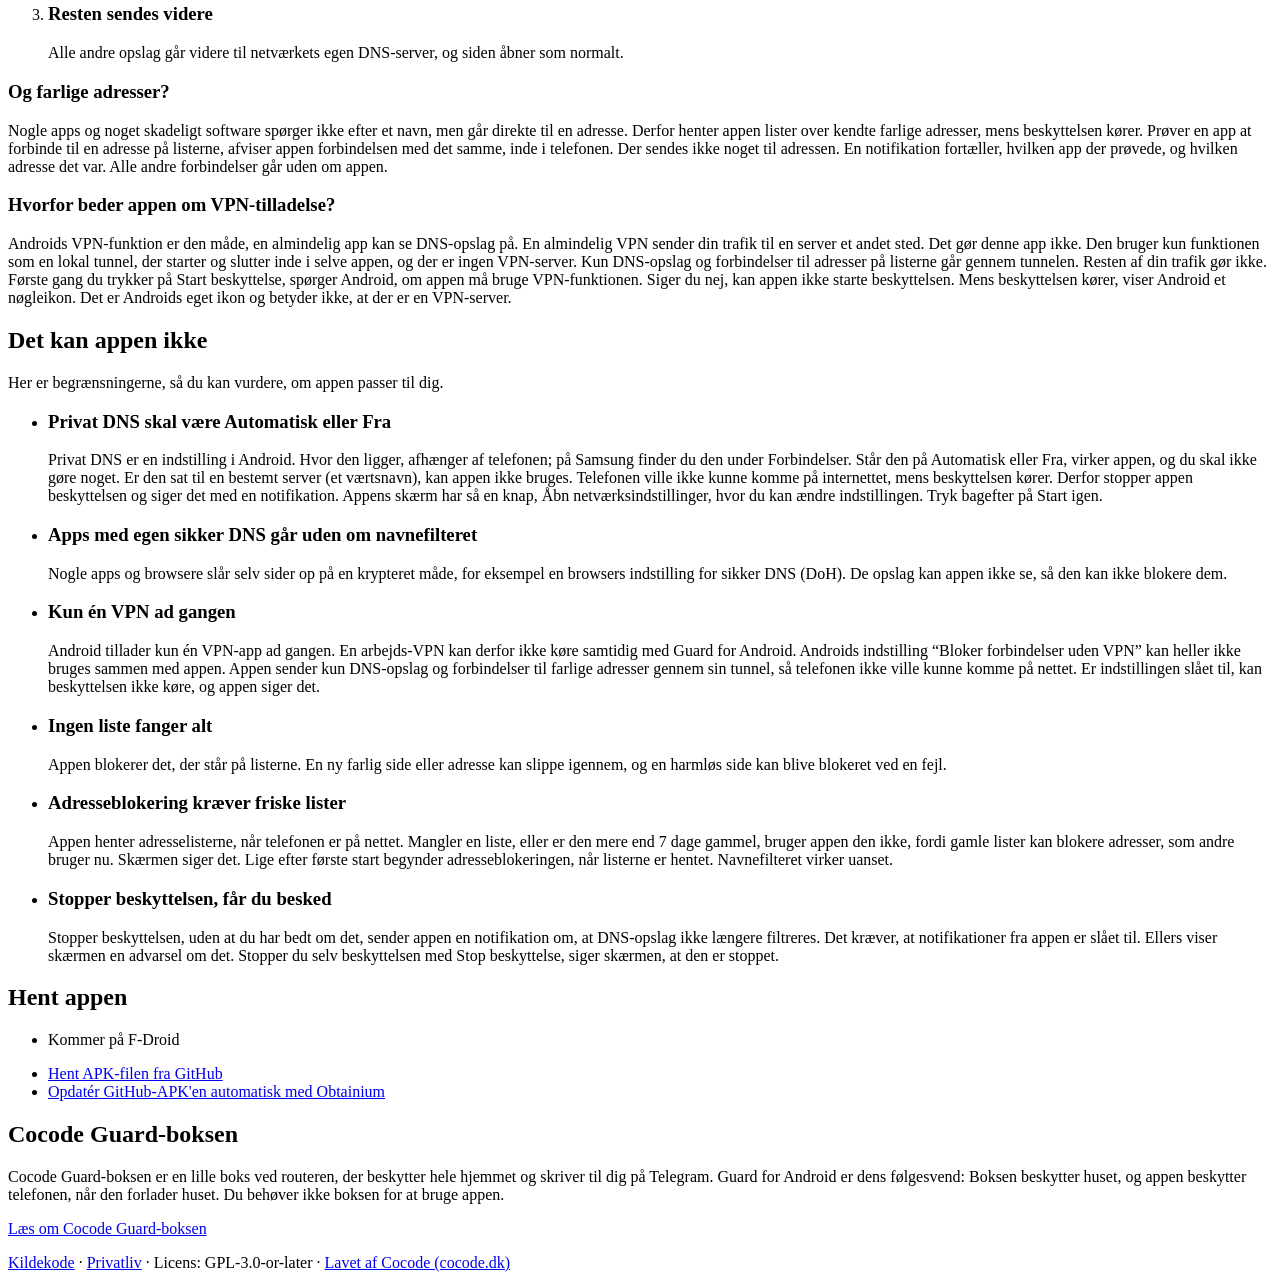
==== commit 5c19dcd0: "docs: lead with what sets Guard apart, and release 0.1.1 for F-Droid The store listing, README and w" ====
--- a/website/index.html
+++ b/website/index.html
@@ -91,7 +91,22 @@
   </div>
 </section>
 
-<section class="day" id="privacy-short" aria-labelledby="h-privacy">
+<section class="day" id="what" aria-labelledby="h-what">
+  <div class="wrap">
+    <h2 id="h-what">Det særlige ved appen</h2>
+    <p class="intro">Appen blokerer på to måder for alle apps på telefonen og på alle netværk. Navnefilteret stopper kendte farlige sider og reklamer. Adresseblokeringen afviser forbindelser til kendte farlige adresser.</p>
+    <ul class="cards" role="list">
+      <li><h3>Også farlige adresser</h3><p>Noget skadeligt software springer navneopslaget over og går direkte til en adresse, så et navnefilter alene kan ikke stoppe det. Appen afviser forbindelser til adresser på offentlige lister over kendte farlige adresser, for eksempel kriminelle netværk og botnet-servere. Kun DNS-opslag og de forbindelser går gennem appen. Resten af din trafik gør aldrig.</p></li>
+      <li><h3>Den nævner appen</h3><p>Når en forbindelse bliver afvist, fortæller en notifikation dig, hvilken app der prøvede, for eksempel "Chrome prøvede at forbinde til …". Listen Seneste blokeringer på skærmen viser, hvad hver app prøvede at nå, så du kan finde en app, der bliver ved.</p></li>
+      <li><h3>Den stopper ikke i stilhed</h3><p>Hvis beskyttelsen stopper uden din anmodning, får du en notifikation om, at DNS-opslag ikke længere filtreres. Hvis en indstilling i Android ville afskære telefonen fra nettet, stopper appen og forklarer hvorfor. Slår du appens notifikationer fra, minder skærmen dig om, at appen ikke kan sige til.</p></li>
+      <li><h3>Krypterede opslag forbliver krypterede</h3><p>Opslag, der ikke blokeres, sender Android selv videre. Krypterer Android dine opslag (Privat DNS sat til Automatisk), forbliver de krypterede.</p></li>
+      <li><h3>Intet at sætte op</h3><p>Én knap og ingen lister at vælge. Spil, nyhedsapps og browsere filtreres på samme måde, hjemme, på mobildata eller på hotellets wifi.</p></li>
+      <li><h3>Hvor listerne kommer fra</h3><p>Navnene kommer fra AdGuards DNS-filter, som ligger i selve appen. Adresselisterne henter appen selv til telefonen, direkte fra udgiverne, cirka en gang i døgnet, mens beskyttelsen kører. Udgiverne kan se telefonens IP-adresse. <a href="/privacy/">Læs om det i privatlivspolitikken.</a></p></li>
+    </ul>
+  </div>
+</section>
+
+<section class="day mist" id="privacy-short" aria-labelledby="h-privacy">
   <div class="wrap">
     <h2 id="h-privacy">Godt at vide</h2>
     <ul class="checks" role="list">
@@ -100,26 +115,11 @@
       <li>Kun DNS-opslag og forbindelser til kendte farlige adresser går gennem appen. Et DNS-opslag er, når telefonen spørger, hvor en side ligger. Resten af din trafik, for eksempel sider, video og appdata, går ud som før.</li>
       <li>DNS-opslag, der ikke blokeres, går kun til netværkets egen DNS-server, som før.</li>
       <li>Lister over farlige adresser hentes direkte fra udgiverne. De kan se telefonens IP-adresse, som en hjemmeside kan, når du besøger den. En IP-adresse er det nummer, din forbindelse har på internettet.</li>
-      <li>Du giver kun tilladelse til at bruge Androids VPN-funktion og, fra Android 13, til at vise notifikationer. Appen har ikke adgang til kontakter, placering eller filer.</li>
+      <li>Du giver kun to tilladelser: at bruge Androids VPN-funktion og at vise notifikationer. Appen har ikke adgang til kontakter, placering eller filer.</li>
       <li>Gratis og fri software under licensen GPL-3.0. Alle kan læse, ændre og dele koden.</li>
       <li>Lavet til TalkBack, Androids skærmlæser, og til stor skrift.</li>
     </ul>
     <p class="after"><a href="/privacy/">Læs hele privatlivspolitikken</a></p>
-  </div>
-</section>
-
-<section class="day mist" id="what" aria-labelledby="h-what">
-  <div class="wrap">
-    <h2 id="h-what">Hvad den gør</h2>
-    <p class="intro">Appen blokerer på to måder for alle apps på telefonen. Navnefilteret stopper kendte farlige sider og reklamer. Adresseblokeringen afviser forbindelser til kendte farlige adresser.</p>
-    <ul class="cards" role="list">
-      <li><h3>Alle apps</h3><p>Apps, der bruger telefonens almindelige DNS-opslag, filtreres uden særskilt opsætning, hvad enten det er spil, nyhedsapps eller browsere. Apps med egen DNS <a href="#limits">kan gå uden om navnefilteret</a>.</p></li>
-      <li><h3>Alle netværk</h3><p>Hjemme, på mobildata eller på hotellets wifi. Beskyttelsen følger med telefonen.</p></li>
-      <li><h3>Farlige adresser</h3><p>Nogle apps og noget skadeligt software går direkte til en adresse uden at slå et navn op, så navnefilteret kan ikke stoppe dem. Appen afviser forbindelser til adresser på offentlige lister over kendte farlige adresser. Med notifikationer slået til får du besked om den første blokering af op til 20 forskellige adresser, hver gang beskyttelsen startes. Appens navn vises, når Android kan oplyse det.</p></li>
-      <li><h3>Gratis og uden konto</h3><p>Ingen betaling og intet login. Koden er åben under GPL-3.0, så alle kan læse den.</p></li>
-      <li><h3>Navneliste fra AdGuard</h3><p>Navnene kommer fra AdGuards DNS-filter, en liste over sider, der skal blokeres. Listen ligger i selve appen. Appen henter den ikke fra nettet.</p></li>
-      <li><h3>Offentlige adresselister</h3><p>Adresserne kommer fra offentlige lister over kendte farlige adresser. Appen henter dem selv til telefonen, direkte fra udgiverne, cirka en gang i døgnet, mens beskyttelsen kører. Udgiverne kan se telefonens IP-adresse. <a href="/privacy/">Læs om det i privatlivspolitikken.</a></p></li>
-    </ul>
   </div>
 </section>
 
@@ -134,7 +134,7 @@
     </ol>
     <div class="why">
       <h3>Og farlige adresser?</h3>
-      <p>Nogle apps og noget skadeligt software spørger ikke efter et navn, men går direkte til en adresse. Derfor henter appen lister over kendte farlige adresser, mens beskyttelsen kører. Prøver en app at oprette forbindelse til en adresse på listerne, afviser appen forbindelsen med det samme, inde i telefonen. Der sendes ikke noget til adressen. Med notifikationer slået til får du besked om den første blokering af hver adresse (op til 20 forskellige, hver gang beskyttelsen startes). Beskeden nævner adressen og, når Android kan oplyse det, hvilken app der prøvede. Alle andre forbindelser går uden om appen.</p>
+      <p>Nogle apps og noget skadeligt software spørger ikke efter et navn, men går direkte til en adresse. Derfor henter appen lister over kendte farlige adresser, mens beskyttelsen kører. Prøver en app at forbinde til en adresse på listerne, afviser appen forbindelsen med det samme, inde i telefonen. Der sendes ikke noget til adressen. En notifikation fortæller, hvilken app der prøvede, og hvilken adresse det var. Alle andre forbindelser går uden om appen.</p>
     </div>
     <div class="why">
       <h3>Hvorfor beder appen om VPN-tilladelse?</h3>
@@ -149,12 +149,12 @@
     <h2 id="h-limits">Det kan appen ikke</h2>
     <p class="intro">Her er begrænsningerne, så du kan vurdere, om appen passer til dig.</p>
     <ul class="cards" role="list">
-      <li><h3>Privat DNS skal være Automatisk eller Fra</h3><p>Privat DNS er en indstilling i Android. Hvor den ligger, afhænger af telefonen; på Samsung finder du den under Forbindelser. Står den på Automatisk eller Fra, virker appen, og du skal ikke gøre noget. Er den sat til en bestemt server (et værtsnavn), kan appen ikke bruges. Telefonen ville ikke kunne komme på internettet, mens beskyttelsen kører. Derfor stopper appen beskyttelsen og siger det på skærmen og, hvis notifikationer er slået til, med en notifikation. Appens skærm har så en knap, Åbn netværksindstillinger, hvor du kan ændre indstillingen. Tryk bagefter på Start beskyttelsen igen.</p></li>
+      <li><h3>Privat DNS skal være Automatisk eller Fra</h3><p>Privat DNS er en indstilling i Android. Hvor den ligger, afhænger af telefonen; på Samsung finder du den under Forbindelser. Står den på Automatisk eller Fra, virker appen, og du skal ikke gøre noget. Er den sat til en bestemt server (et værtsnavn), kan appen ikke bruges. Telefonen ville ikke kunne komme på internettet, mens beskyttelsen kører. Derfor stopper appen beskyttelsen og siger det med en notifikation. Appens skærm har så en knap, Åbn netværksindstillinger, hvor du kan ændre indstillingen. Tryk bagefter på Start igen.</p></li>
       <li><h3>Apps med egen sikker DNS går uden om navnefilteret</h3><p>Nogle apps og browsere slår selv sider op på en krypteret måde, for eksempel en browsers indstilling for sikker DNS (DoH). De opslag kan appen ikke se, så den kan ikke blokere dem.</p></li>
       <li><h3>Kun én VPN ad gangen</h3><p>Android tillader kun én VPN-app ad gangen. En arbejds-VPN kan derfor ikke køre samtidig med Guard for Android. Androids indstilling “Bloker forbindelser uden VPN” kan heller ikke bruges sammen med appen. Appen sender kun DNS-opslag og forbindelser til farlige adresser gennem sin tunnel, så telefonen ikke ville kunne komme på nettet. Er indstillingen slået til, kan beskyttelsen ikke køre, og appen siger det.</p></li>
       <li><h3>Ingen liste fanger alt</h3><p>Appen blokerer det, der står på listerne. En ny farlig side eller adresse kan slippe igennem, og en harmløs side kan blive blokeret ved en fejl.</p></li>
       <li><h3>Adresseblokering kræver friske lister</h3><p>Appen henter adresselisterne, når telefonen er på nettet. Mangler en liste, eller er den mere end 7 dage gammel, bruger appen den ikke, fordi gamle lister kan blokere adresser, som andre bruger nu. Skærmen siger det. Lige efter første start begynder adresseblokeringen, når listerne er hentet. Navnefilteret virker uanset.</p></li>
-      <li><h3>Besked, når beskyttelsen stopper</h3><p>Stopper beskyttelsen, uden at du har bedt om det, forsøger appen at sende en notifikation om, at DNS-opslag ikke længere filtreres. Det kræver, at notifikationer fra appen er slået til. Ellers viser skærmen en advarsel om det. Lukkes selve appens proces uventet, for eksempel ved et nedbrud, kan notifikationen udeblive. Stopper du selv beskyttelsen med Stop beskyttelse, siger skærmen, at den er stoppet.</p></li>
+      <li><h3>Stopper beskyttelsen, får du besked</h3><p>Stopper beskyttelsen, uden at du har bedt om det, sender appen en notifikation om, at DNS-opslag ikke længere filtreres. Det kræver, at notifikationer fra appen er slået til. Ellers viser skærmen en advarsel om det. Stopper du selv beskyttelsen med Stop beskyttelse, siger skærmen, at den er stoppet.</p></li>
     </ul>
   </div>
 </section>
@@ -165,8 +165,8 @@
     <!-- cocode-apps:install:start -->
 <ul class="install" role="list">
   <li><p class="fdroid-soon">Kommer på F-Droid</p></li>
-  <li><a href="https://github.com/cocodedk/guard-android/releases/latest/download/GuardAndroid.apk">Hent installationsfilen til Android (APK) fra GitHub</a></li>
-  <li><a href="https://apps.obtainium.imranr.dev/redirect?r=obtainium://add/https://github.com/cocodedk/guard-android">Tilføj appen i Obtainium, som holder den opdateret</a></li>
+  <li><a href="https://github.com/cocodedk/guard-android/releases/latest/download/GuardAndroid.apk">Hent APK-filen fra GitHub</a></li>
+  <li><a href="https://apps.obtainium.imranr.dev/redirect?r=obtainium://add/https://github.com/cocodedk/guard-android">Opdatér GitHub-APK&#x27;en automatisk med Obtainium</a></li>
 </ul>
 <!-- cocode-apps:install:end -->
   </div>
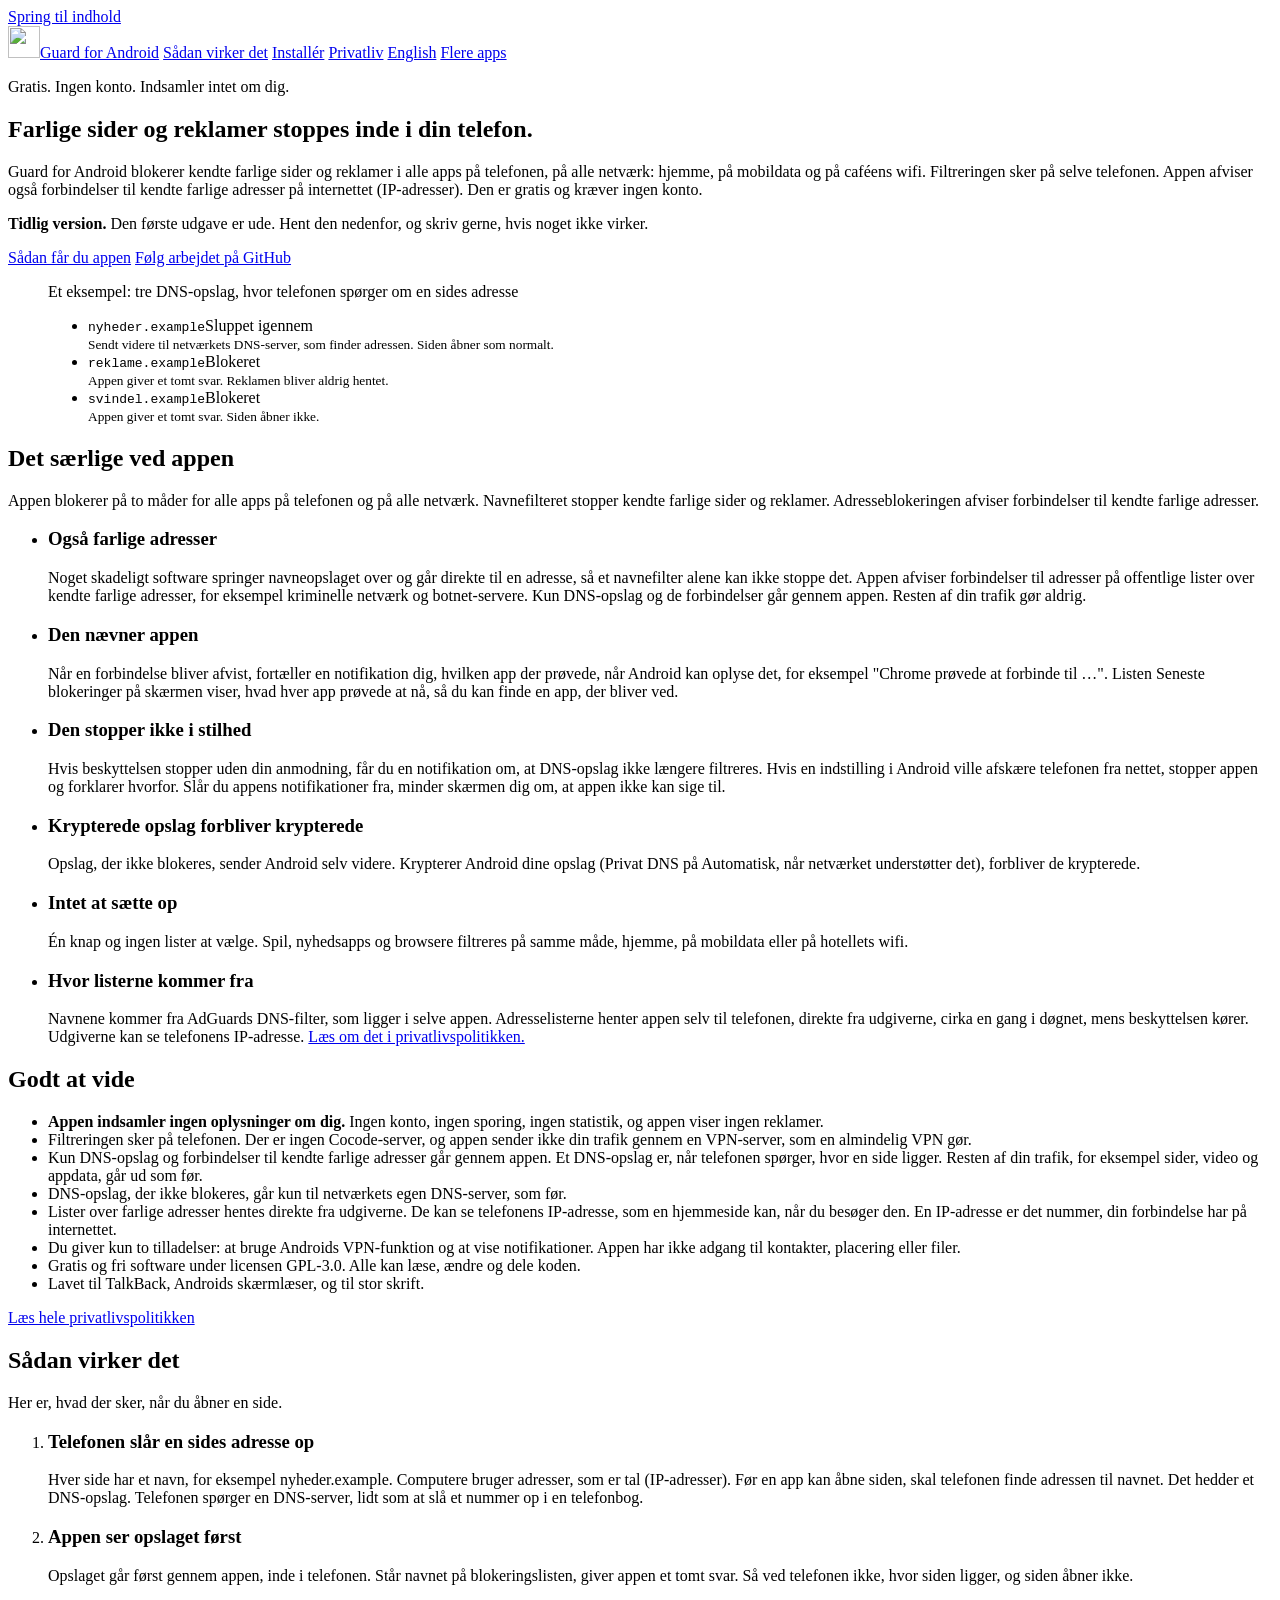
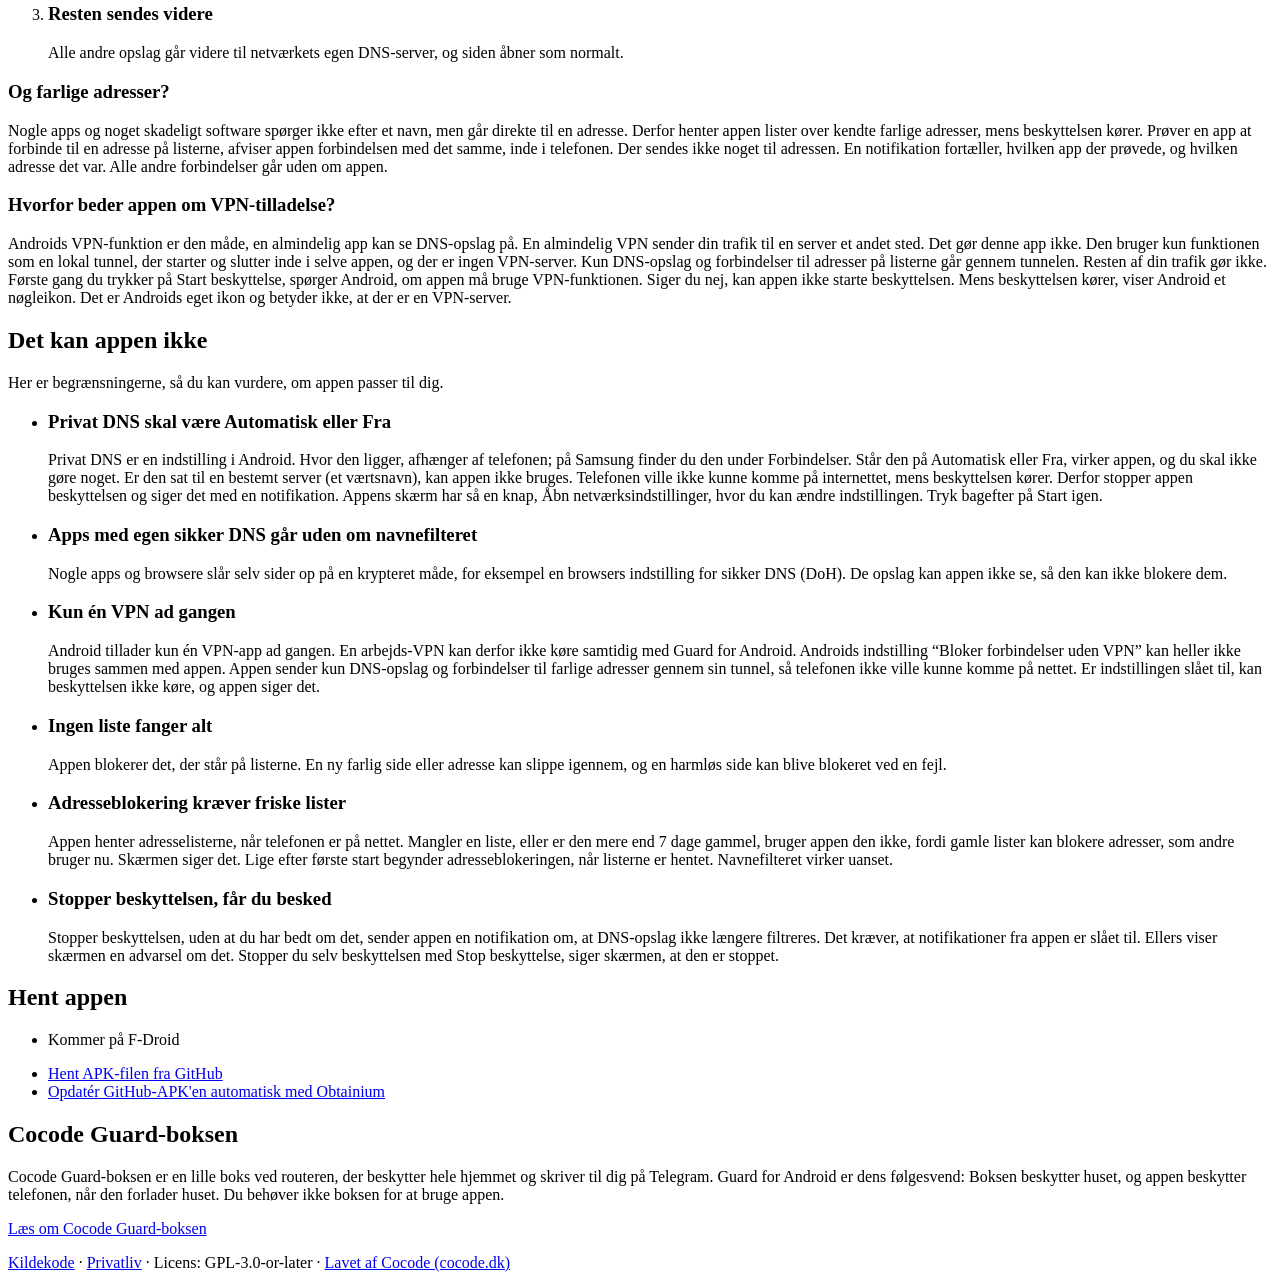
==== commit c2758f57: "docs: Automatic Private DNS encrypts only when the network supports it; the app is named when Androi" ====
--- a/website/index.html
+++ b/website/index.html
@@ -97,9 +97,9 @@
     <p class="intro">Appen blokerer på to måder for alle apps på telefonen og på alle netværk. Navnefilteret stopper kendte farlige sider og reklamer. Adresseblokeringen afviser forbindelser til kendte farlige adresser.</p>
     <ul class="cards" role="list">
       <li><h3>Også farlige adresser</h3><p>Noget skadeligt software springer navneopslaget over og går direkte til en adresse, så et navnefilter alene kan ikke stoppe det. Appen afviser forbindelser til adresser på offentlige lister over kendte farlige adresser, for eksempel kriminelle netværk og botnet-servere. Kun DNS-opslag og de forbindelser går gennem appen. Resten af din trafik gør aldrig.</p></li>
-      <li><h3>Den nævner appen</h3><p>Når en forbindelse bliver afvist, fortæller en notifikation dig, hvilken app der prøvede, for eksempel "Chrome prøvede at forbinde til …". Listen Seneste blokeringer på skærmen viser, hvad hver app prøvede at nå, så du kan finde en app, der bliver ved.</p></li>
+      <li><h3>Den nævner appen</h3><p>Når en forbindelse bliver afvist, fortæller en notifikation dig, hvilken app der prøvede, når Android kan oplyse det, for eksempel "Chrome prøvede at forbinde til …". Listen Seneste blokeringer på skærmen viser, hvad hver app prøvede at nå, så du kan finde en app, der bliver ved.</p></li>
       <li><h3>Den stopper ikke i stilhed</h3><p>Hvis beskyttelsen stopper uden din anmodning, får du en notifikation om, at DNS-opslag ikke længere filtreres. Hvis en indstilling i Android ville afskære telefonen fra nettet, stopper appen og forklarer hvorfor. Slår du appens notifikationer fra, minder skærmen dig om, at appen ikke kan sige til.</p></li>
-      <li><h3>Krypterede opslag forbliver krypterede</h3><p>Opslag, der ikke blokeres, sender Android selv videre. Krypterer Android dine opslag (Privat DNS sat til Automatisk), forbliver de krypterede.</p></li>
+      <li><h3>Krypterede opslag forbliver krypterede</h3><p>Opslag, der ikke blokeres, sender Android selv videre. Krypterer Android dine opslag (Privat DNS på Automatisk, når netværket understøtter det), forbliver de krypterede.</p></li>
       <li><h3>Intet at sætte op</h3><p>Én knap og ingen lister at vælge. Spil, nyhedsapps og browsere filtreres på samme måde, hjemme, på mobildata eller på hotellets wifi.</p></li>
       <li><h3>Hvor listerne kommer fra</h3><p>Navnene kommer fra AdGuards DNS-filter, som ligger i selve appen. Adresselisterne henter appen selv til telefonen, direkte fra udgiverne, cirka en gang i døgnet, mens beskyttelsen kører. Udgiverne kan se telefonens IP-adresse. <a href="/privacy/">Læs om det i privatlivspolitikken.</a></p></li>
     </ul>
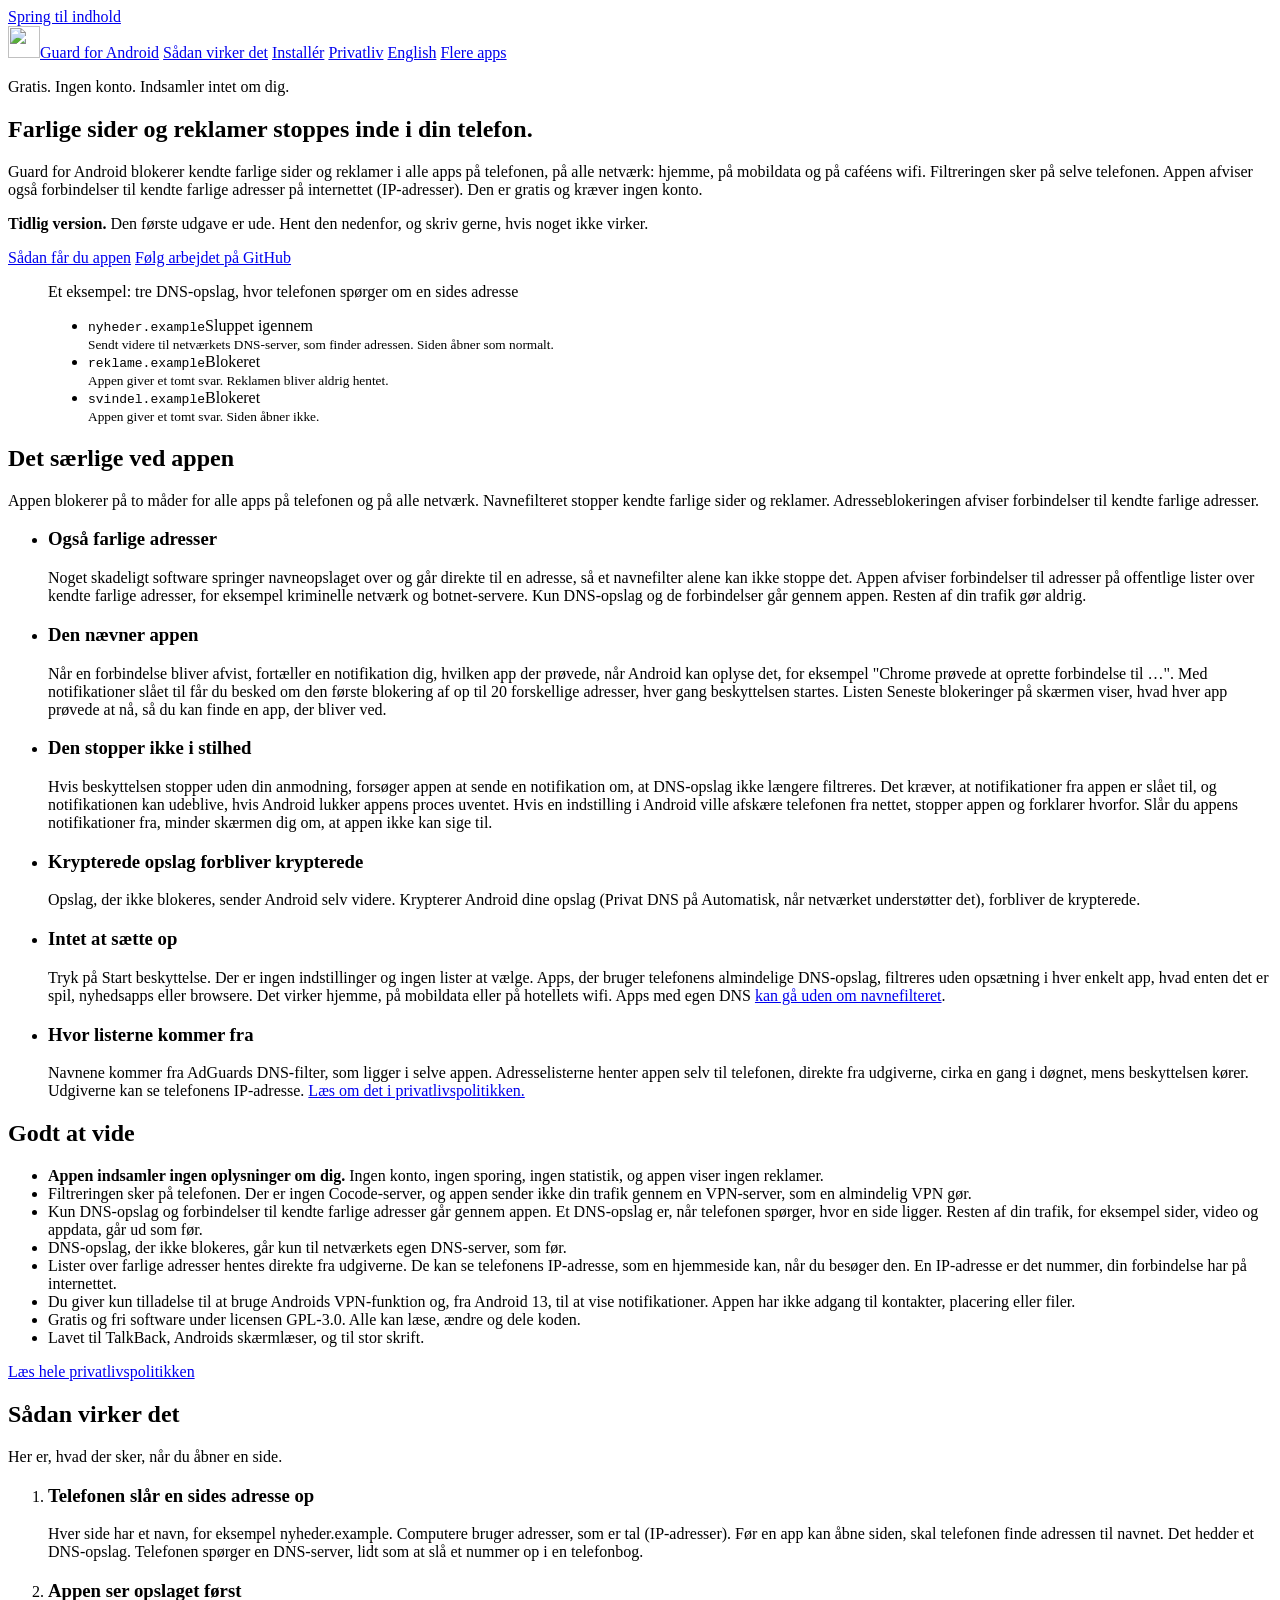
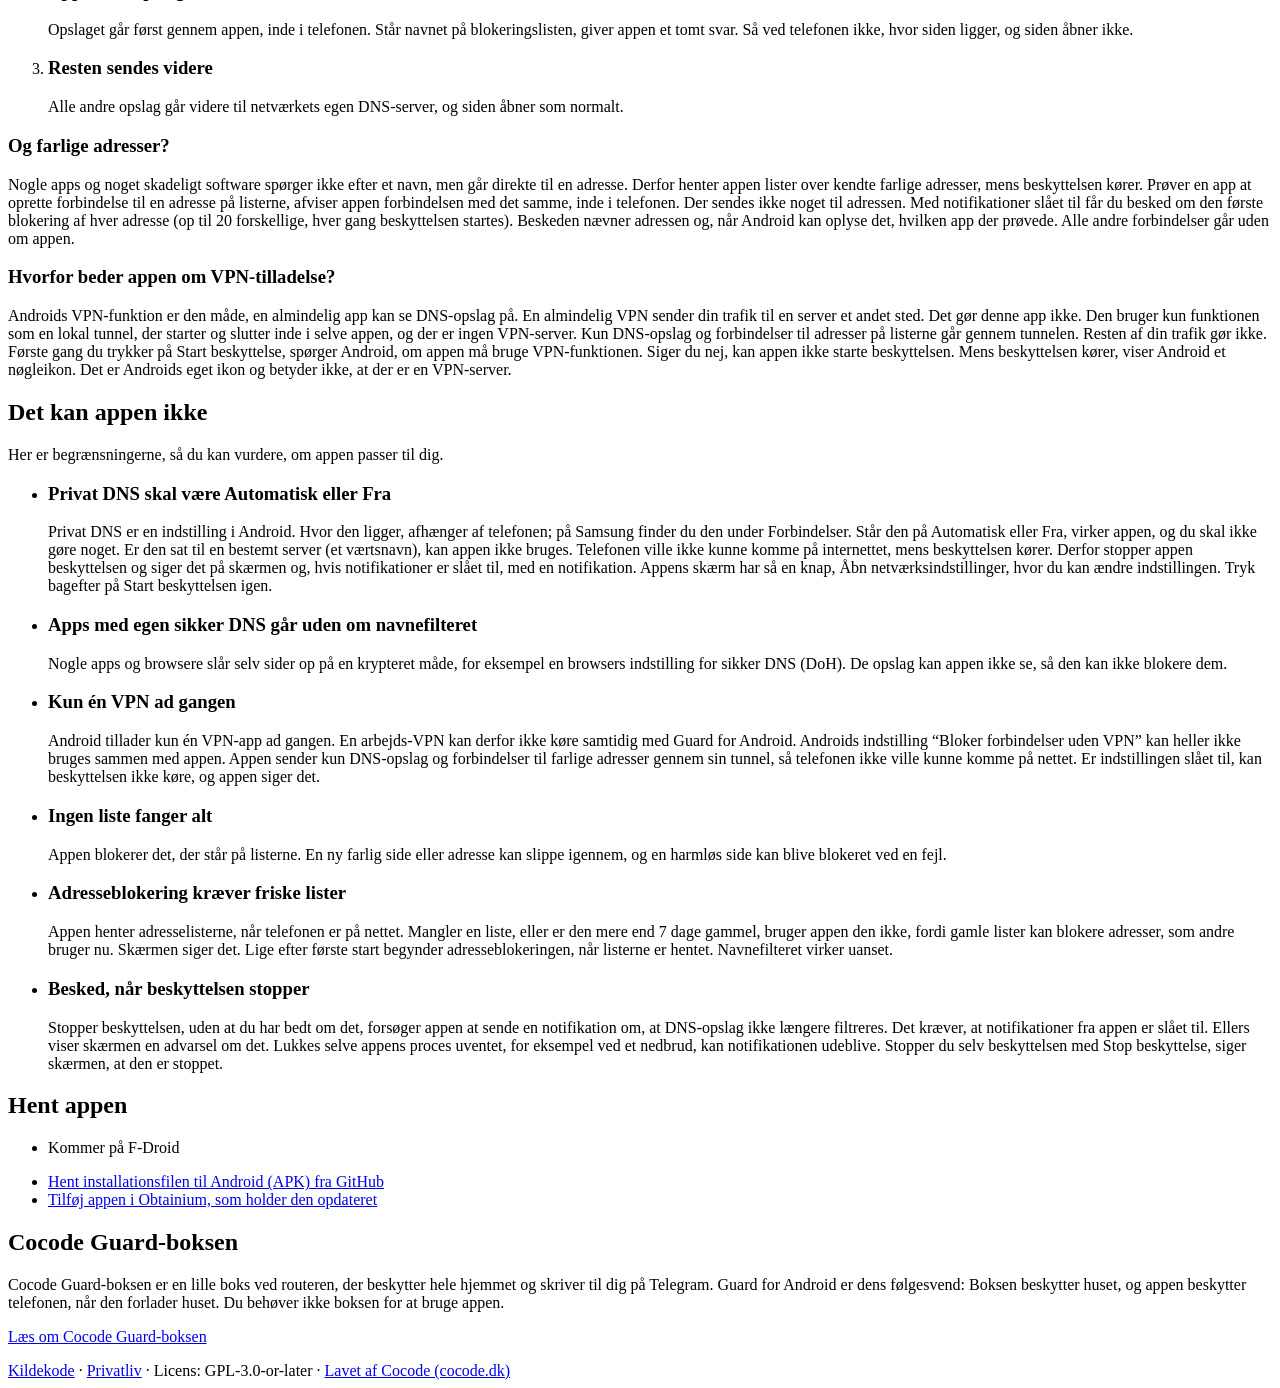
==== commit ab761461: "chore: merge main (#29) into the text corrections, keeping #29's framing and the corrected facts Kee" ====
--- a/website/index.html
+++ b/website/index.html
@@ -97,10 +97,10 @@
     <p class="intro">Appen blokerer på to måder for alle apps på telefonen og på alle netværk. Navnefilteret stopper kendte farlige sider og reklamer. Adresseblokeringen afviser forbindelser til kendte farlige adresser.</p>
     <ul class="cards" role="list">
       <li><h3>Også farlige adresser</h3><p>Noget skadeligt software springer navneopslaget over og går direkte til en adresse, så et navnefilter alene kan ikke stoppe det. Appen afviser forbindelser til adresser på offentlige lister over kendte farlige adresser, for eksempel kriminelle netværk og botnet-servere. Kun DNS-opslag og de forbindelser går gennem appen. Resten af din trafik gør aldrig.</p></li>
-      <li><h3>Den nævner appen</h3><p>Når en forbindelse bliver afvist, fortæller en notifikation dig, hvilken app der prøvede, når Android kan oplyse det, for eksempel "Chrome prøvede at forbinde til …". Listen Seneste blokeringer på skærmen viser, hvad hver app prøvede at nå, så du kan finde en app, der bliver ved.</p></li>
-      <li><h3>Den stopper ikke i stilhed</h3><p>Hvis beskyttelsen stopper uden din anmodning, får du en notifikation om, at DNS-opslag ikke længere filtreres. Hvis en indstilling i Android ville afskære telefonen fra nettet, stopper appen og forklarer hvorfor. Slår du appens notifikationer fra, minder skærmen dig om, at appen ikke kan sige til.</p></li>
+      <li><h3>Den nævner appen</h3><p>Når en forbindelse bliver afvist, fortæller en notifikation dig, hvilken app der prøvede, når Android kan oplyse det, for eksempel "Chrome prøvede at oprette forbindelse til …". Med notifikationer slået til får du besked om den første blokering af op til 20 forskellige adresser, hver gang beskyttelsen startes. Listen Seneste blokeringer på skærmen viser, hvad hver app prøvede at nå, så du kan finde en app, der bliver ved.</p></li>
+      <li><h3>Den stopper ikke i stilhed</h3><p>Hvis beskyttelsen stopper uden din anmodning, forsøger appen at sende en notifikation om, at DNS-opslag ikke længere filtreres. Det kræver, at notifikationer fra appen er slået til, og notifikationen kan udeblive, hvis Android lukker appens proces uventet. Hvis en indstilling i Android ville afskære telefonen fra nettet, stopper appen og forklarer hvorfor. Slår du appens notifikationer fra, minder skærmen dig om, at appen ikke kan sige til.</p></li>
       <li><h3>Krypterede opslag forbliver krypterede</h3><p>Opslag, der ikke blokeres, sender Android selv videre. Krypterer Android dine opslag (Privat DNS på Automatisk, når netværket understøtter det), forbliver de krypterede.</p></li>
-      <li><h3>Intet at sætte op</h3><p>Én knap og ingen lister at vælge. Spil, nyhedsapps og browsere filtreres på samme måde, hjemme, på mobildata eller på hotellets wifi.</p></li>
+      <li><h3>Intet at sætte op</h3><p>Tryk på Start beskyttelse. Der er ingen indstillinger og ingen lister at vælge. Apps, der bruger telefonens almindelige DNS-opslag, filtreres uden opsætning i hver enkelt app, hvad enten det er spil, nyhedsapps eller browsere. Det virker hjemme, på mobildata eller på hotellets wifi. Apps med egen DNS <a href="#limits">kan gå uden om navnefilteret</a>.</p></li>
       <li><h3>Hvor listerne kommer fra</h3><p>Navnene kommer fra AdGuards DNS-filter, som ligger i selve appen. Adresselisterne henter appen selv til telefonen, direkte fra udgiverne, cirka en gang i døgnet, mens beskyttelsen kører. Udgiverne kan se telefonens IP-adresse. <a href="/privacy/">Læs om det i privatlivspolitikken.</a></p></li>
     </ul>
   </div>
@@ -115,7 +115,7 @@
       <li>Kun DNS-opslag og forbindelser til kendte farlige adresser går gennem appen. Et DNS-opslag er, når telefonen spørger, hvor en side ligger. Resten af din trafik, for eksempel sider, video og appdata, går ud som før.</li>
       <li>DNS-opslag, der ikke blokeres, går kun til netværkets egen DNS-server, som før.</li>
       <li>Lister over farlige adresser hentes direkte fra udgiverne. De kan se telefonens IP-adresse, som en hjemmeside kan, når du besøger den. En IP-adresse er det nummer, din forbindelse har på internettet.</li>
-      <li>Du giver kun to tilladelser: at bruge Androids VPN-funktion og at vise notifikationer. Appen har ikke adgang til kontakter, placering eller filer.</li>
+      <li>Du giver kun tilladelse til at bruge Androids VPN-funktion og, fra Android 13, til at vise notifikationer. Appen har ikke adgang til kontakter, placering eller filer.</li>
       <li>Gratis og fri software under licensen GPL-3.0. Alle kan læse, ændre og dele koden.</li>
       <li>Lavet til TalkBack, Androids skærmlæser, og til stor skrift.</li>
     </ul>
@@ -134,7 +134,7 @@
     </ol>
     <div class="why">
       <h3>Og farlige adresser?</h3>
-      <p>Nogle apps og noget skadeligt software spørger ikke efter et navn, men går direkte til en adresse. Derfor henter appen lister over kendte farlige adresser, mens beskyttelsen kører. Prøver en app at forbinde til en adresse på listerne, afviser appen forbindelsen med det samme, inde i telefonen. Der sendes ikke noget til adressen. En notifikation fortæller, hvilken app der prøvede, og hvilken adresse det var. Alle andre forbindelser går uden om appen.</p>
+      <p>Nogle apps og noget skadeligt software spørger ikke efter et navn, men går direkte til en adresse. Derfor henter appen lister over kendte farlige adresser, mens beskyttelsen kører. Prøver en app at oprette forbindelse til en adresse på listerne, afviser appen forbindelsen med det samme, inde i telefonen. Der sendes ikke noget til adressen. Med notifikationer slået til får du besked om den første blokering af hver adresse (op til 20 forskellige, hver gang beskyttelsen startes). Beskeden nævner adressen og, når Android kan oplyse det, hvilken app der prøvede. Alle andre forbindelser går uden om appen.</p>
     </div>
     <div class="why">
       <h3>Hvorfor beder appen om VPN-tilladelse?</h3>
@@ -149,12 +149,12 @@
     <h2 id="h-limits">Det kan appen ikke</h2>
     <p class="intro">Her er begrænsningerne, så du kan vurdere, om appen passer til dig.</p>
     <ul class="cards" role="list">
-      <li><h3>Privat DNS skal være Automatisk eller Fra</h3><p>Privat DNS er en indstilling i Android. Hvor den ligger, afhænger af telefonen; på Samsung finder du den under Forbindelser. Står den på Automatisk eller Fra, virker appen, og du skal ikke gøre noget. Er den sat til en bestemt server (et værtsnavn), kan appen ikke bruges. Telefonen ville ikke kunne komme på internettet, mens beskyttelsen kører. Derfor stopper appen beskyttelsen og siger det med en notifikation. Appens skærm har så en knap, Åbn netværksindstillinger, hvor du kan ændre indstillingen. Tryk bagefter på Start igen.</p></li>
+      <li><h3>Privat DNS skal være Automatisk eller Fra</h3><p>Privat DNS er en indstilling i Android. Hvor den ligger, afhænger af telefonen; på Samsung finder du den under Forbindelser. Står den på Automatisk eller Fra, virker appen, og du skal ikke gøre noget. Er den sat til en bestemt server (et værtsnavn), kan appen ikke bruges. Telefonen ville ikke kunne komme på internettet, mens beskyttelsen kører. Derfor stopper appen beskyttelsen og siger det på skærmen og, hvis notifikationer er slået til, med en notifikation. Appens skærm har så en knap, Åbn netværksindstillinger, hvor du kan ændre indstillingen. Tryk bagefter på Start beskyttelsen igen.</p></li>
       <li><h3>Apps med egen sikker DNS går uden om navnefilteret</h3><p>Nogle apps og browsere slår selv sider op på en krypteret måde, for eksempel en browsers indstilling for sikker DNS (DoH). De opslag kan appen ikke se, så den kan ikke blokere dem.</p></li>
       <li><h3>Kun én VPN ad gangen</h3><p>Android tillader kun én VPN-app ad gangen. En arbejds-VPN kan derfor ikke køre samtidig med Guard for Android. Androids indstilling “Bloker forbindelser uden VPN” kan heller ikke bruges sammen med appen. Appen sender kun DNS-opslag og forbindelser til farlige adresser gennem sin tunnel, så telefonen ikke ville kunne komme på nettet. Er indstillingen slået til, kan beskyttelsen ikke køre, og appen siger det.</p></li>
       <li><h3>Ingen liste fanger alt</h3><p>Appen blokerer det, der står på listerne. En ny farlig side eller adresse kan slippe igennem, og en harmløs side kan blive blokeret ved en fejl.</p></li>
       <li><h3>Adresseblokering kræver friske lister</h3><p>Appen henter adresselisterne, når telefonen er på nettet. Mangler en liste, eller er den mere end 7 dage gammel, bruger appen den ikke, fordi gamle lister kan blokere adresser, som andre bruger nu. Skærmen siger det. Lige efter første start begynder adresseblokeringen, når listerne er hentet. Navnefilteret virker uanset.</p></li>
-      <li><h3>Stopper beskyttelsen, får du besked</h3><p>Stopper beskyttelsen, uden at du har bedt om det, sender appen en notifikation om, at DNS-opslag ikke længere filtreres. Det kræver, at notifikationer fra appen er slået til. Ellers viser skærmen en advarsel om det. Stopper du selv beskyttelsen med Stop beskyttelse, siger skærmen, at den er stoppet.</p></li>
+      <li><h3>Besked, når beskyttelsen stopper</h3><p>Stopper beskyttelsen, uden at du har bedt om det, forsøger appen at sende en notifikation om, at DNS-opslag ikke længere filtreres. Det kræver, at notifikationer fra appen er slået til. Ellers viser skærmen en advarsel om det. Lukkes selve appens proces uventet, for eksempel ved et nedbrud, kan notifikationen udeblive. Stopper du selv beskyttelsen med Stop beskyttelse, siger skærmen, at den er stoppet.</p></li>
     </ul>
   </div>
 </section>
@@ -165,8 +165,8 @@
     <!-- cocode-apps:install:start -->
 <ul class="install" role="list">
   <li><p class="fdroid-soon">Kommer på F-Droid</p></li>
-  <li><a href="https://github.com/cocodedk/guard-android/releases/latest/download/GuardAndroid.apk">Hent APK-filen fra GitHub</a></li>
-  <li><a href="https://apps.obtainium.imranr.dev/redirect?r=obtainium://add/https://github.com/cocodedk/guard-android">Opdatér GitHub-APK&#x27;en automatisk med Obtainium</a></li>
+  <li><a href="https://github.com/cocodedk/guard-android/releases/latest/download/GuardAndroid.apk">Hent installationsfilen til Android (APK) fra GitHub</a></li>
+  <li><a href="https://apps.obtainium.imranr.dev/redirect?r=obtainium://add/https://github.com/cocodedk/guard-android">Tilføj appen i Obtainium, som holder den opdateret</a></li>
 </ul>
 <!-- cocode-apps:install:end -->
   </div>
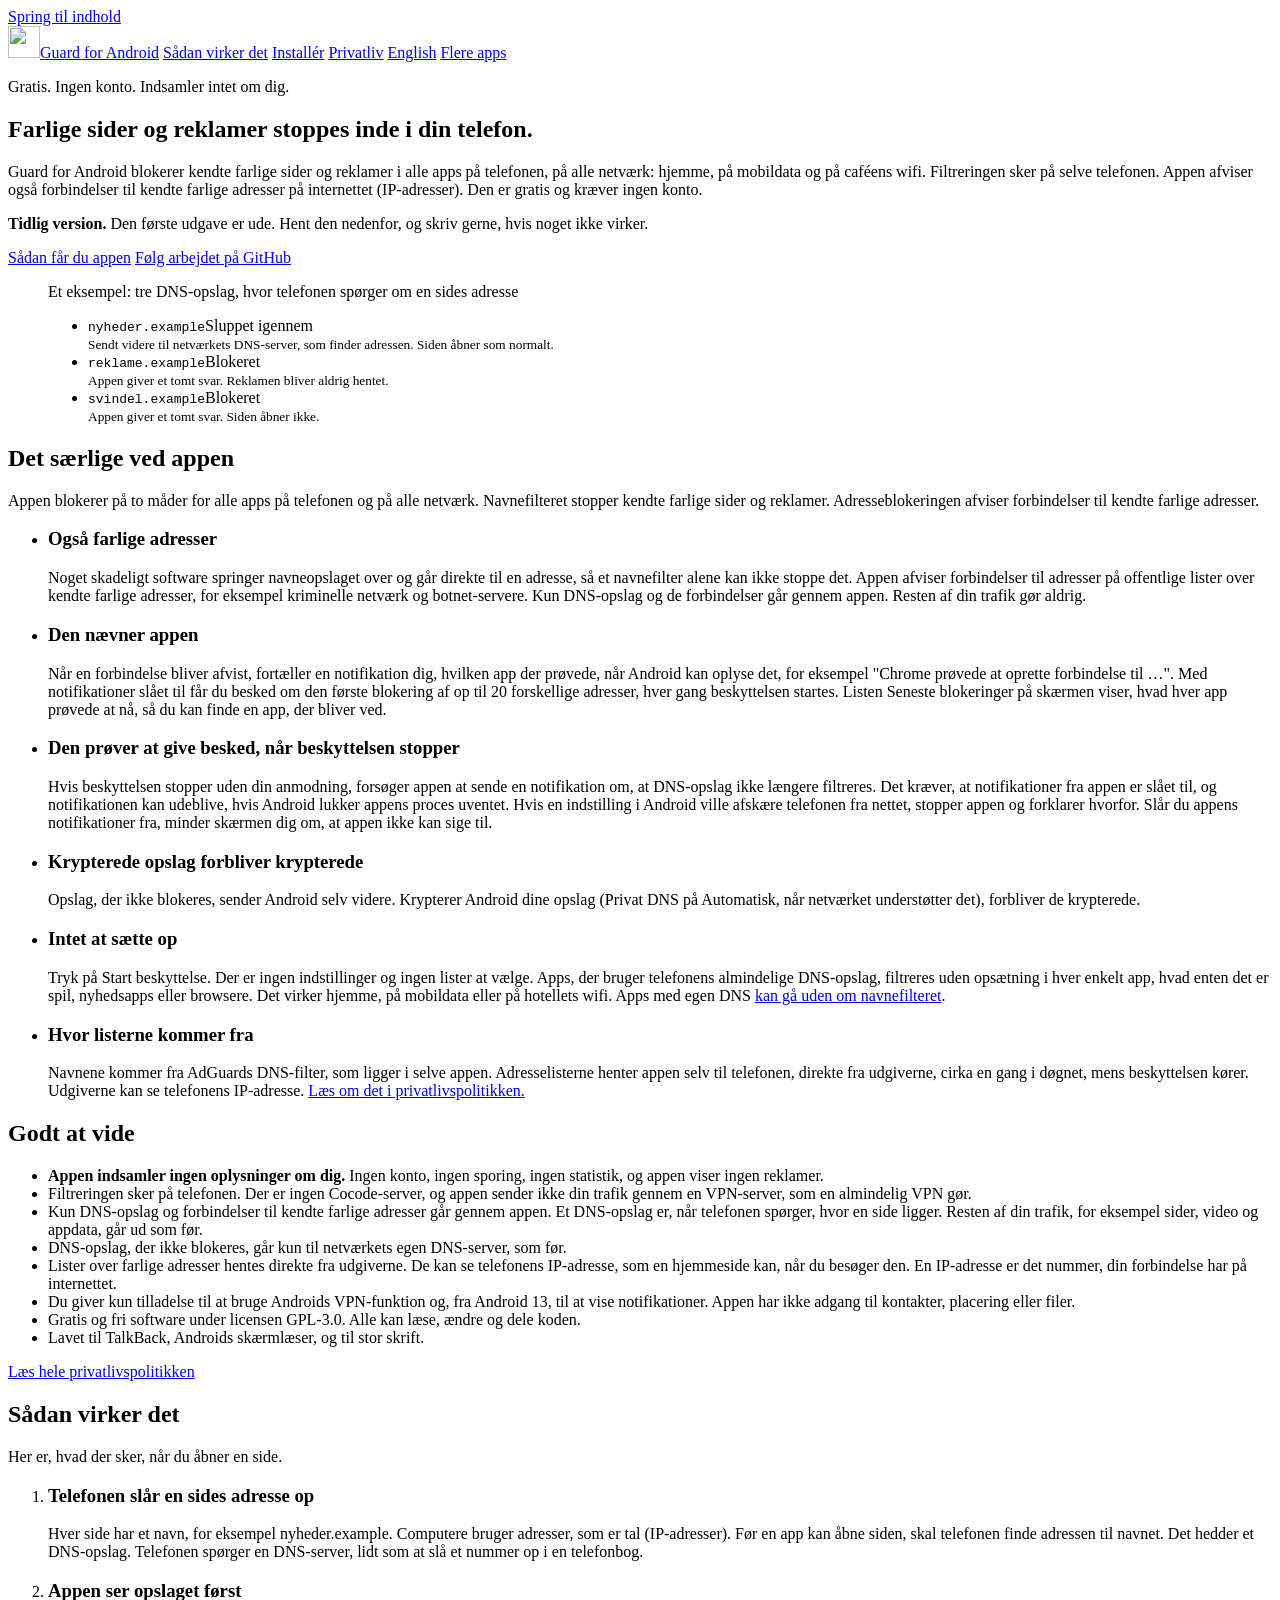
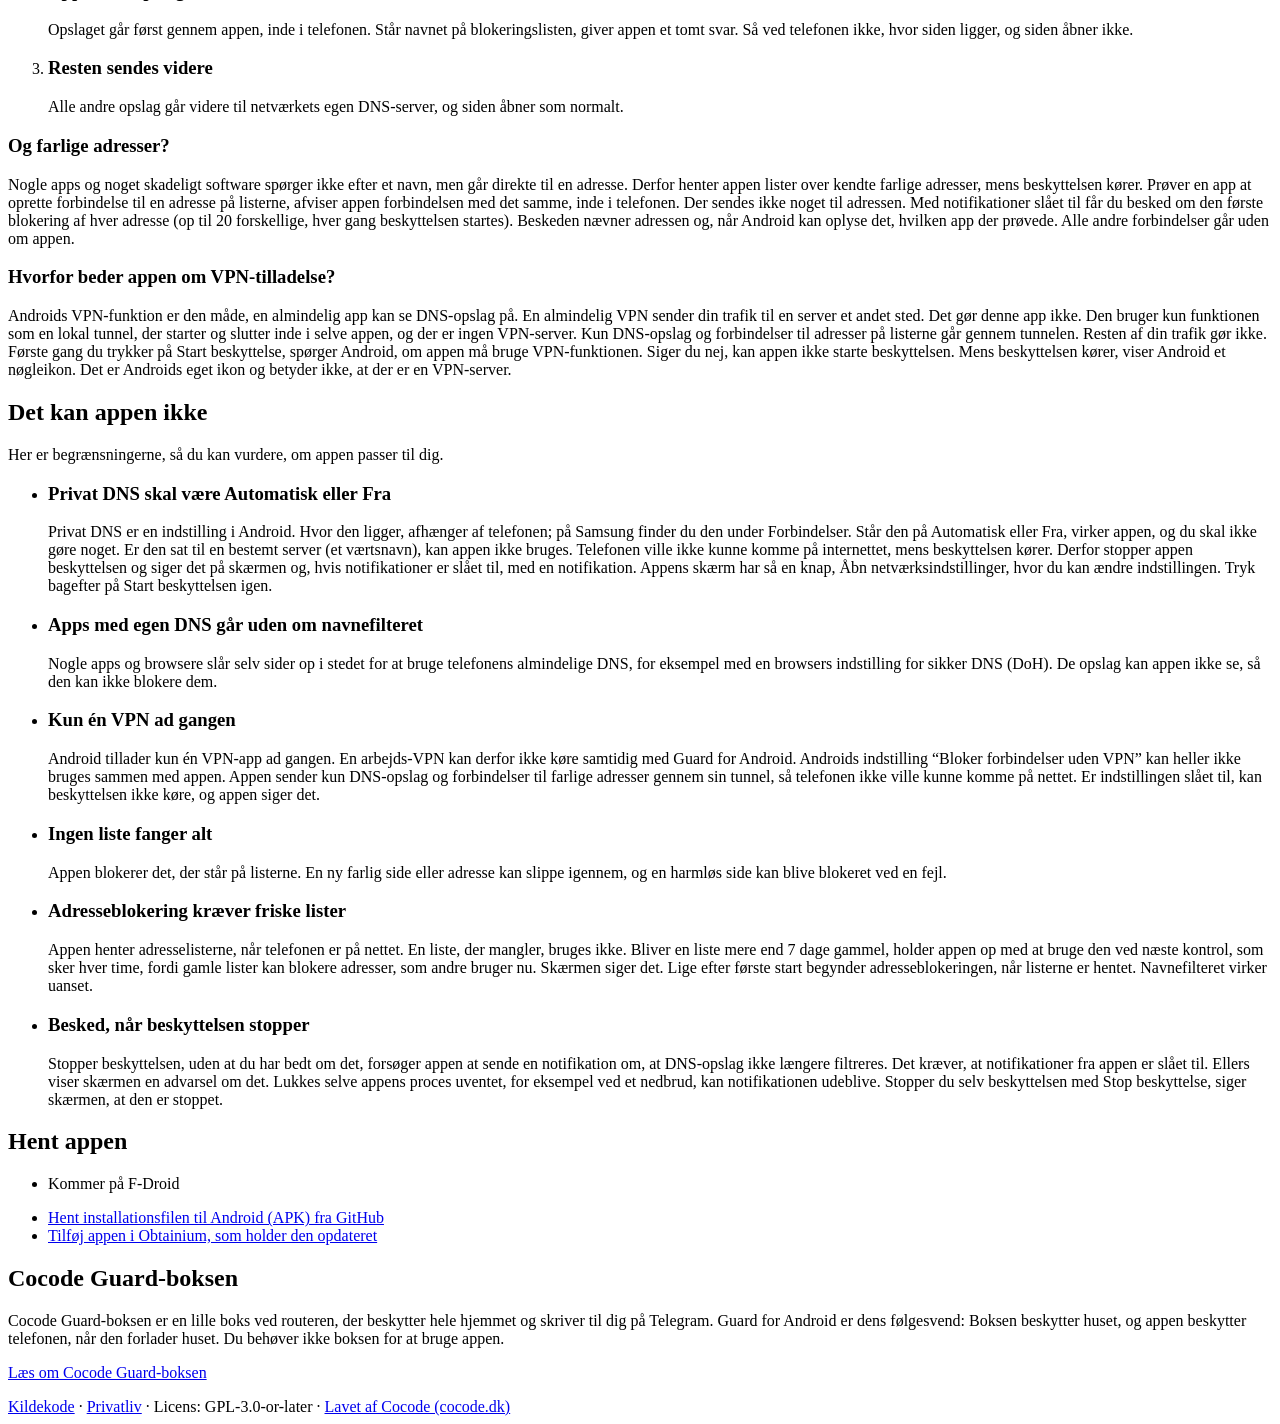
==== commit 97dc4260: "fix: qualify the stop notice, the 7-day cutoff and the DNS bypass; drop the "settings" reference - S" ====
--- a/website/index.html
+++ b/website/index.html
@@ -98,7 +98,7 @@
     <ul class="cards" role="list">
       <li><h3>Også farlige adresser</h3><p>Noget skadeligt software springer navneopslaget over og går direkte til en adresse, så et navnefilter alene kan ikke stoppe det. Appen afviser forbindelser til adresser på offentlige lister over kendte farlige adresser, for eksempel kriminelle netværk og botnet-servere. Kun DNS-opslag og de forbindelser går gennem appen. Resten af din trafik gør aldrig.</p></li>
       <li><h3>Den nævner appen</h3><p>Når en forbindelse bliver afvist, fortæller en notifikation dig, hvilken app der prøvede, når Android kan oplyse det, for eksempel "Chrome prøvede at oprette forbindelse til …". Med notifikationer slået til får du besked om den første blokering af op til 20 forskellige adresser, hver gang beskyttelsen startes. Listen Seneste blokeringer på skærmen viser, hvad hver app prøvede at nå, så du kan finde en app, der bliver ved.</p></li>
-      <li><h3>Den stopper ikke i stilhed</h3><p>Hvis beskyttelsen stopper uden din anmodning, forsøger appen at sende en notifikation om, at DNS-opslag ikke længere filtreres. Det kræver, at notifikationer fra appen er slået til, og notifikationen kan udeblive, hvis Android lukker appens proces uventet. Hvis en indstilling i Android ville afskære telefonen fra nettet, stopper appen og forklarer hvorfor. Slår du appens notifikationer fra, minder skærmen dig om, at appen ikke kan sige til.</p></li>
+      <li><h3>Den prøver at give besked, når beskyttelsen stopper</h3><p>Hvis beskyttelsen stopper uden din anmodning, forsøger appen at sende en notifikation om, at DNS-opslag ikke længere filtreres. Det kræver, at notifikationer fra appen er slået til, og notifikationen kan udeblive, hvis Android lukker appens proces uventet. Hvis en indstilling i Android ville afskære telefonen fra nettet, stopper appen og forklarer hvorfor. Slår du appens notifikationer fra, minder skærmen dig om, at appen ikke kan sige til.</p></li>
       <li><h3>Krypterede opslag forbliver krypterede</h3><p>Opslag, der ikke blokeres, sender Android selv videre. Krypterer Android dine opslag (Privat DNS på Automatisk, når netværket understøtter det), forbliver de krypterede.</p></li>
       <li><h3>Intet at sætte op</h3><p>Tryk på Start beskyttelse. Der er ingen indstillinger og ingen lister at vælge. Apps, der bruger telefonens almindelige DNS-opslag, filtreres uden opsætning i hver enkelt app, hvad enten det er spil, nyhedsapps eller browsere. Det virker hjemme, på mobildata eller på hotellets wifi. Apps med egen DNS <a href="#limits">kan gå uden om navnefilteret</a>.</p></li>
       <li><h3>Hvor listerne kommer fra</h3><p>Navnene kommer fra AdGuards DNS-filter, som ligger i selve appen. Adresselisterne henter appen selv til telefonen, direkte fra udgiverne, cirka en gang i døgnet, mens beskyttelsen kører. Udgiverne kan se telefonens IP-adresse. <a href="/privacy/">Læs om det i privatlivspolitikken.</a></p></li>
@@ -150,10 +150,10 @@
     <p class="intro">Her er begrænsningerne, så du kan vurdere, om appen passer til dig.</p>
     <ul class="cards" role="list">
       <li><h3>Privat DNS skal være Automatisk eller Fra</h3><p>Privat DNS er en indstilling i Android. Hvor den ligger, afhænger af telefonen; på Samsung finder du den under Forbindelser. Står den på Automatisk eller Fra, virker appen, og du skal ikke gøre noget. Er den sat til en bestemt server (et værtsnavn), kan appen ikke bruges. Telefonen ville ikke kunne komme på internettet, mens beskyttelsen kører. Derfor stopper appen beskyttelsen og siger det på skærmen og, hvis notifikationer er slået til, med en notifikation. Appens skærm har så en knap, Åbn netværksindstillinger, hvor du kan ændre indstillingen. Tryk bagefter på Start beskyttelsen igen.</p></li>
-      <li><h3>Apps med egen sikker DNS går uden om navnefilteret</h3><p>Nogle apps og browsere slår selv sider op på en krypteret måde, for eksempel en browsers indstilling for sikker DNS (DoH). De opslag kan appen ikke se, så den kan ikke blokere dem.</p></li>
+      <li><h3>Apps med egen DNS går uden om navnefilteret</h3><p>Nogle apps og browsere slår selv sider op i stedet for at bruge telefonens almindelige DNS, for eksempel med en browsers indstilling for sikker DNS (DoH). De opslag kan appen ikke se, så den kan ikke blokere dem.</p></li>
       <li><h3>Kun én VPN ad gangen</h3><p>Android tillader kun én VPN-app ad gangen. En arbejds-VPN kan derfor ikke køre samtidig med Guard for Android. Androids indstilling “Bloker forbindelser uden VPN” kan heller ikke bruges sammen med appen. Appen sender kun DNS-opslag og forbindelser til farlige adresser gennem sin tunnel, så telefonen ikke ville kunne komme på nettet. Er indstillingen slået til, kan beskyttelsen ikke køre, og appen siger det.</p></li>
       <li><h3>Ingen liste fanger alt</h3><p>Appen blokerer det, der står på listerne. En ny farlig side eller adresse kan slippe igennem, og en harmløs side kan blive blokeret ved en fejl.</p></li>
-      <li><h3>Adresseblokering kræver friske lister</h3><p>Appen henter adresselisterne, når telefonen er på nettet. Mangler en liste, eller er den mere end 7 dage gammel, bruger appen den ikke, fordi gamle lister kan blokere adresser, som andre bruger nu. Skærmen siger det. Lige efter første start begynder adresseblokeringen, når listerne er hentet. Navnefilteret virker uanset.</p></li>
+      <li><h3>Adresseblokering kræver friske lister</h3><p>Appen henter adresselisterne, når telefonen er på nettet. En liste, der mangler, bruges ikke. Bliver en liste mere end 7 dage gammel, holder appen op med at bruge den ved næste kontrol, som sker hver time, fordi gamle lister kan blokere adresser, som andre bruger nu. Skærmen siger det. Lige efter første start begynder adresseblokeringen, når listerne er hentet. Navnefilteret virker uanset.</p></li>
       <li><h3>Besked, når beskyttelsen stopper</h3><p>Stopper beskyttelsen, uden at du har bedt om det, forsøger appen at sende en notifikation om, at DNS-opslag ikke længere filtreres. Det kræver, at notifikationer fra appen er slået til. Ellers viser skærmen en advarsel om det. Lukkes selve appens proces uventet, for eksempel ved et nedbrud, kan notifikationen udeblive. Stopper du selv beskyttelsen med Stop beskyttelse, siger skærmen, at den er stoppet.</p></li>
     </ul>
   </div>
